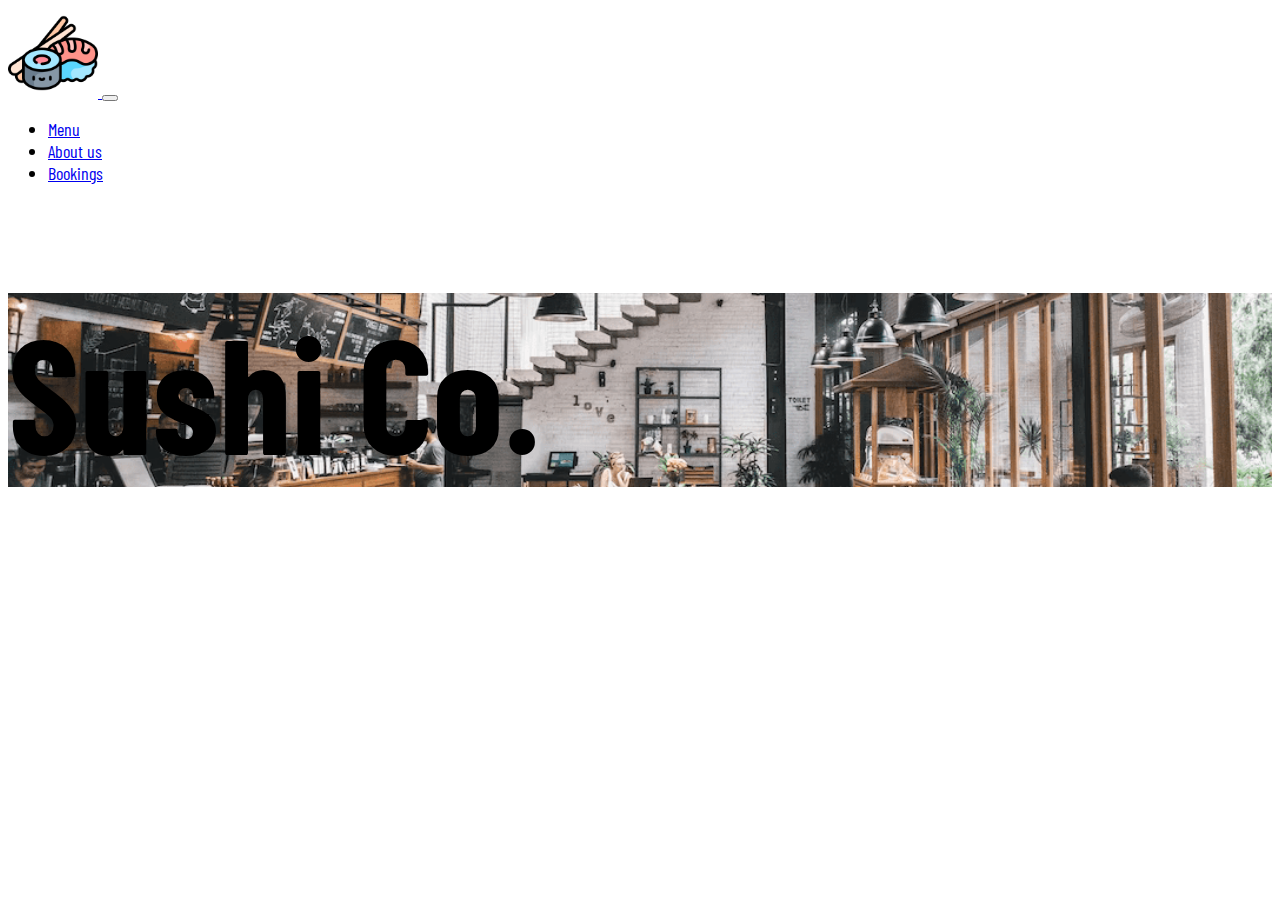
==== indexaux.html @ 080e4d04 "inicio y navbar responsive" ====
<!DOCTYPE html>
<html lang="en">
<head>
  <meta charset="UTF-8">
  <meta http-equiv="X-UA-Compatible" content="IE=edge">
  <meta name="viewport" content="width=device-width, initial-scale=1.0">
  <meta name="description" content="Agustin Martinez Portfolio" />
  <meta name="author" content="Agustin Martinez" />
  <link rel="preconnect" href="https://fonts.googleapis.com" />

  <link rel="stylesheet" href="https://cdn.jsdelivr.net/npm/bootstrap@5.2.3/dist/css/bootstrap.min.css" integrity="sha384-rbsA2VBKQhggwzxH7pPCaAqO46MgnOM80zW1RWuH61DGLwZJEdK2Kadq2F9CUG65" crossorigin="anonymous">
  <link rel="stylesheet" href="https://cdn.jsdelivr.net/npm/bootstrap-icons@1.8.1/font/bootstrap-icons.css" />
  <link rel="stylesheet" href="./css/stylesaux.css" type="text/css">

  <link href="https://fonts.googleapis.com/css2?family=Barlow+Condensed:wght@500;600&family=Montserrat:wght@200;300;400&display=swap" rel="stylesheet">
  <title>Sushi Co.</title>
  
  <link rel="icon" type="image/x-icon" href="./images/favicon.png">
</head>
<body class="d-flex flex-column h-100">
  <nav class="navbar navbar-expand-md pt-3 fixed-top">
    <div class="container w-75 px-5 bg-black rounded-5">
        <a class="navbar-brand" href="index.html"><img src="./images/favicon.png" class="img-fluid" alt="image containing company logo" title="company logo"> </a>
        <button class="navbar-toggler bg-light" type="button" data-bs-toggle="collapse" data-bs-target="#navbarSupportedContent" aria-controls="navbarSupportedContent" aria-expanded="false" aria-label="Toggle navigation"><span class="navbar-toggler-icon"></span></button>
        <div class="collapse navbar-collapse" id="navbarSupportedContent">
          <ul class="navbar-nav ms-auto mb-2 mb-md-0 small fw-bolder">
            <li class="nav-item px-2 px-lg-4"><a id="nav-link" class="nav-link text-light" href="#menu">Menu</a></li>
            <li class="nav-item px-2 px-lg-4"><a class="nav-link text-light" href="#aboutus">About us</a></li>
            <li class="nav-item px-2 px-lg-4"><a class="nav-link text-light" href="#bookings">Bookings</a></li>
          </ul>
        </div>
    </div>
  </nav>
  <header class="vh-100 d-flex flex-column vh-100 justify-content-center align-items-center">
    <div class="d-flex flex-column justify-content-center align-items-center h-25 w-100 bg-light border-top border-bottom border-dark border-5">
      <h1>Sushi Co.</h1>
    </div>
  </header>
  <section class="vh-100 bg-dark">

  </section>
  <section class="vh-100 bg-warning">

  </section>
  <section class="">

  </section>
  <footer class="">

  </footer>
  <script src="https://cdn.jsdelivr.net/npm/bootstrap@5.2.3/dist/js/bootstrap.bundle.min.js"></script>
</body>
</html>
---- css/stylesaux.css ----
nav .img-fluid {
  height: 10vh;
}

.navbar .navbar-nav > li > a:hover{
  color: #FF8787 !important; 
}

header {
  background-image: url("../images/background.png");
  background-repeat: no-repeat;
  background-size: cover;
  background-position: center;
}

h1, li {
  font-family: 'Barlow Condensed', sans-serif;
  font-size: 2vh;
}

header h1 {
  font-size: 10vh;
  font-weight: bold;
  color: black;
}

@media (min-width: 576px) {
  nav .img-fluid {
    height: 10vh;
  }
}

@media (min-width: 768px) {
  header h1 {
    font-size: 18vh;
  }
}

@media (min-width: 992px) {
  nav .img-fluid {
    height: 10vh;
  }
}

@media (min-width: 1200px) {
  nav .img-fluid {
    height: 10vh;
  }
}
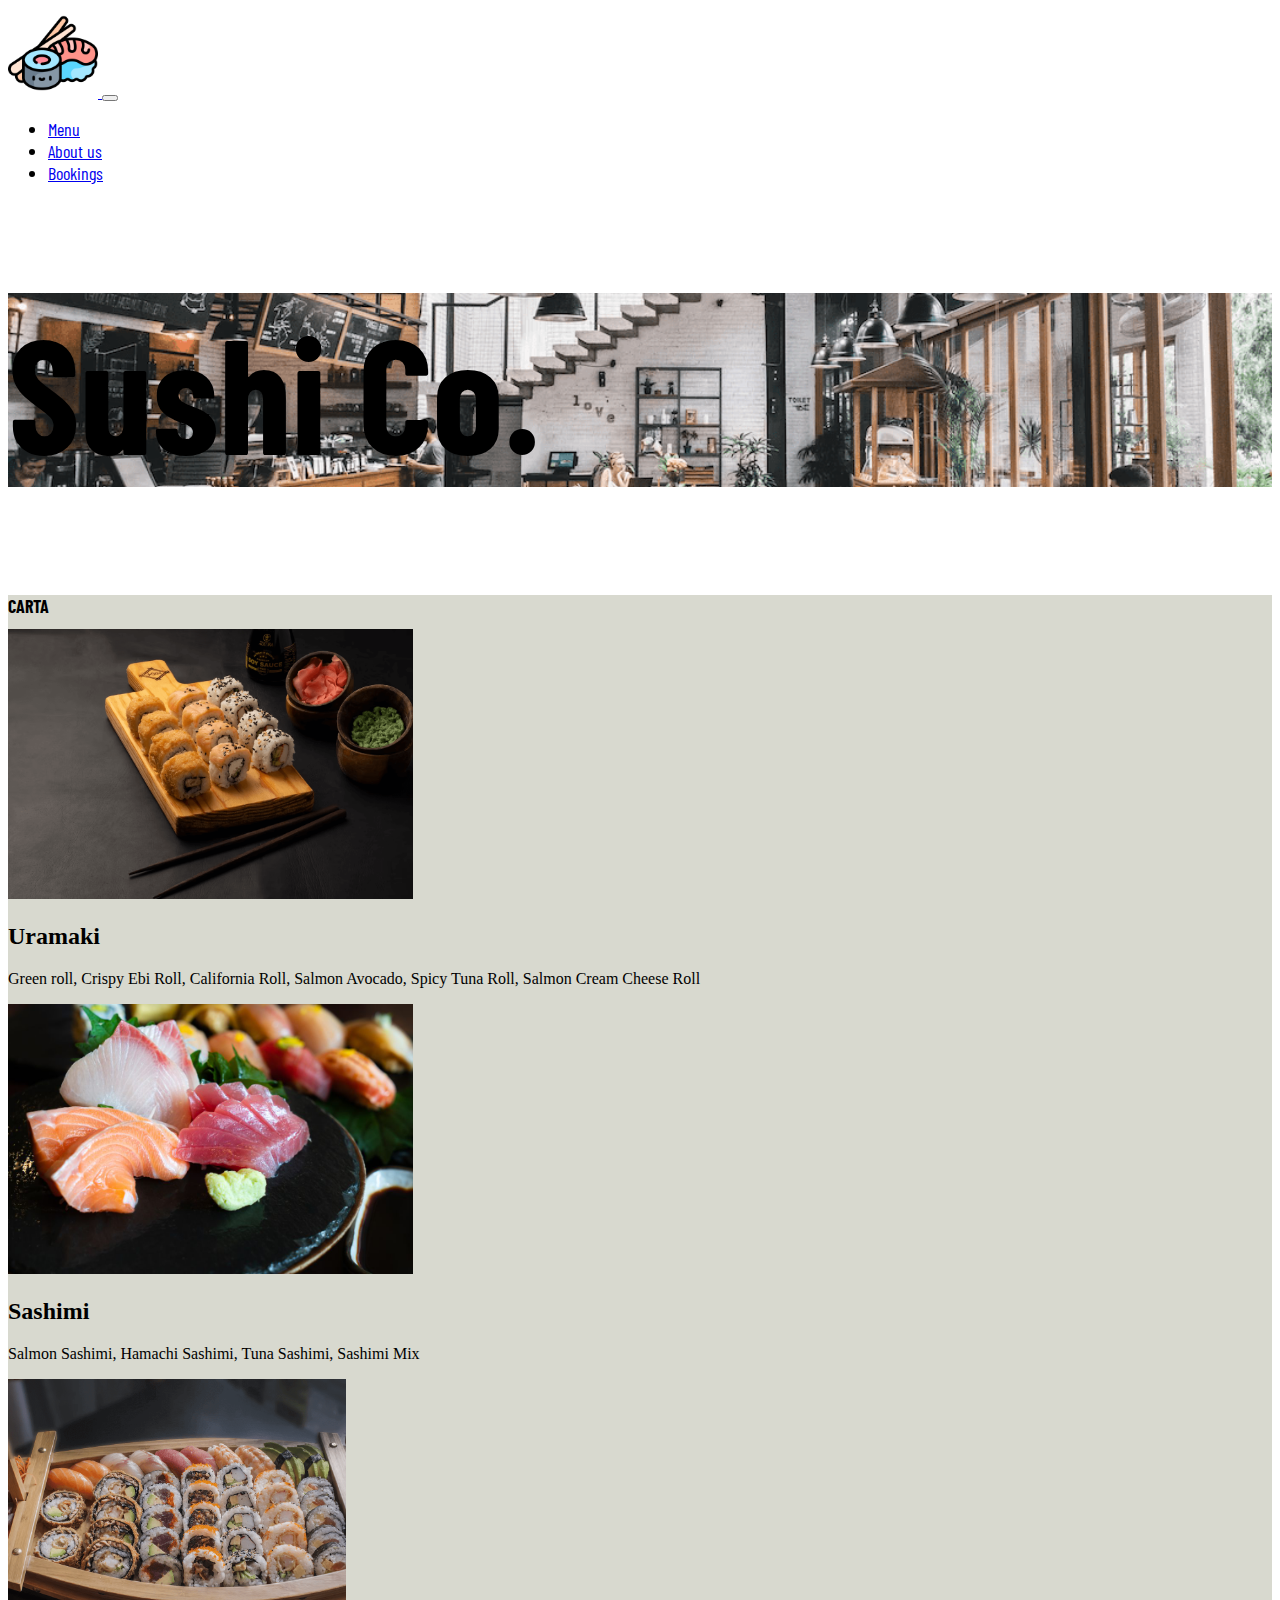
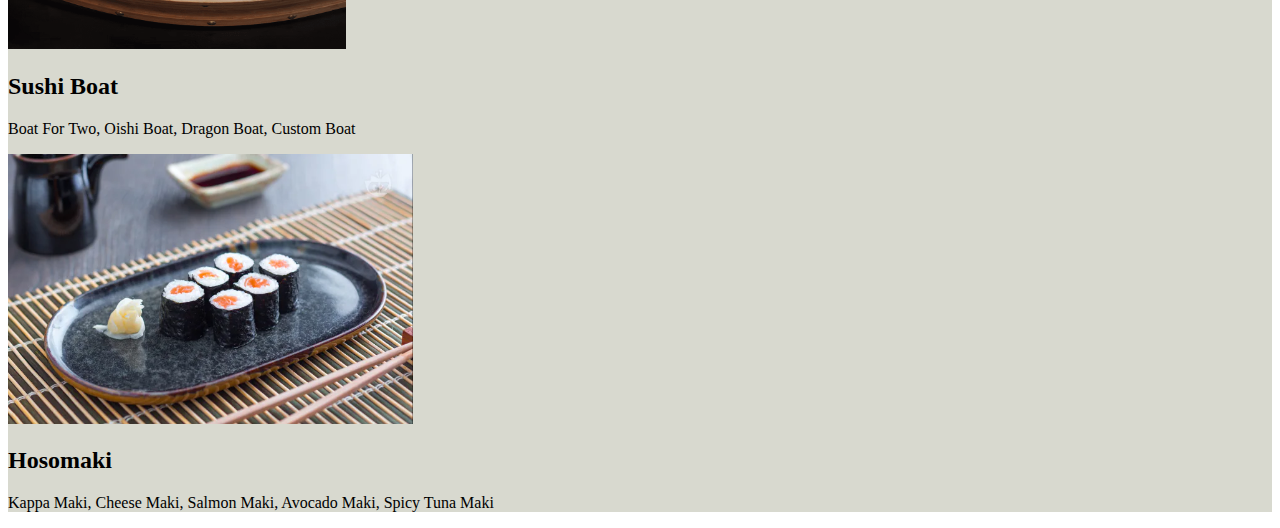
==== commit 8c000fa3: "avances en productos" ====
--- a/indexaux.html
+++ b/indexaux.html
@@ -36,16 +36,81 @@
       <h1>Sushi Co.</h1>
     </div>
   </header>
-  <section class="vh-100 bg-dark">
+  <section id="menu">
+    <div class="container">
+      <div class="row my-4">
+        <h1 class="col text-center">
+          CARTA
+        </h1>
+      </div>
+
+      <div class="row row-cols-1 row-cols-lg-2 mb-lg-4">
+        <div class="card col mb-4 mb-md-0">
+          <div class="producto-img">
+            <img class="img-fluid" src="./images/uramaki.png" alt="Imagen ejemplo de sushi uramaki" title="Uramaki">
+          </div>
+          <div class="producto-info">
+            <h2>
+              Uramaki
+            </h2>
+            <p>
+              Green roll, Crispy Ebi Roll, California Roll, Salmon Avocado, Spicy Tuna Roll, Salmon Cream Cheese Roll
+            </p>
+          </div>
+        </div>
+        <div class="card col mb-4 mb-md-0">
+          <div class="producto-img">
+            <img class="img-fluid" src="./images/sashimi.jpg" alt="Imagen ejemplo de sushi sashimi" title="Sashimi">
+          </div>
+          <div class="producto-info">
+            <h2>
+              Sashimi
+            </h2>
+            <p>
+              Salmon Sashimi, Hamachi Sashimi, Tuna Sashimi, Sashimi Mix
+            </p>
+          </div>  
+        </div>
+      </div>
+      <div class="row row-cols-1 row-cols-lg-2 mb-4">
+        <div class="card col mb-4 mb-md-0">
+          <div class="producto-img">
+            <img class="img-fluid" src="./images/sushiboat.png" alt="Imagen ejemplo de nuestro barco de suhi" title="Sushi boat">
+          </div>
+          <div class="producto-info">
+            <h2>
+              Sushi Boat
+            </h2>
+            <p>
+              Boat For Two, Oishi Boat, Dragon Boat, Custom Boat
+            </p>
+          </div> 
+        </div>
+        <div class="card col mb-4 mb-md-0">
+          <div class="producto-img">
+            <img class="img-fluid" src="./images/hosomaki.png" alt="Imagen ejemplo de sushi hosomaki" title="Hosomaki">
+          </div>
+          <div class="producto-info">
+            <h2>
+              Hosomaki
+            </h2>
+            <p>
+              Kappa Maki, Cheese Maki, Salmon Maki, Avocado Maki, Spicy Tuna Maki
+            </p>
+          </div>
+        </div>
+      </div>
+      
+    </div>
+    
+  </section>
+  <section id="aboutus" class="vh-100">
 
   </section>
-  <section class="vh-100 bg-warning">
+  <section id="bookings" class="">
 
   </section>
-  <section class="">
-
-  </section>
-  <footer class="">
+  <footer id="footer" class="">
 
   </footer>
   <script src="https://cdn.jsdelivr.net/npm/bootstrap@5.2.3/dist/js/bootstrap.bundle.min.js"></script>
--- a/css/stylesaux.css
+++ b/css/stylesaux.css
@@ -1,6 +1,18 @@
 nav .img-fluid {
   height: 10vh;
 }
+
+#menu .img-fluid {
+  height: 30vh;
+}
+
+#aboutus, #footer {
+  background-color: #EDEDED;
+ }
+
+#menu, #bookings {
+  background-color: #D8D9CF;
+ }
 
 .navbar .navbar-nav > li > a:hover{
   color: #FF8787 !important; 
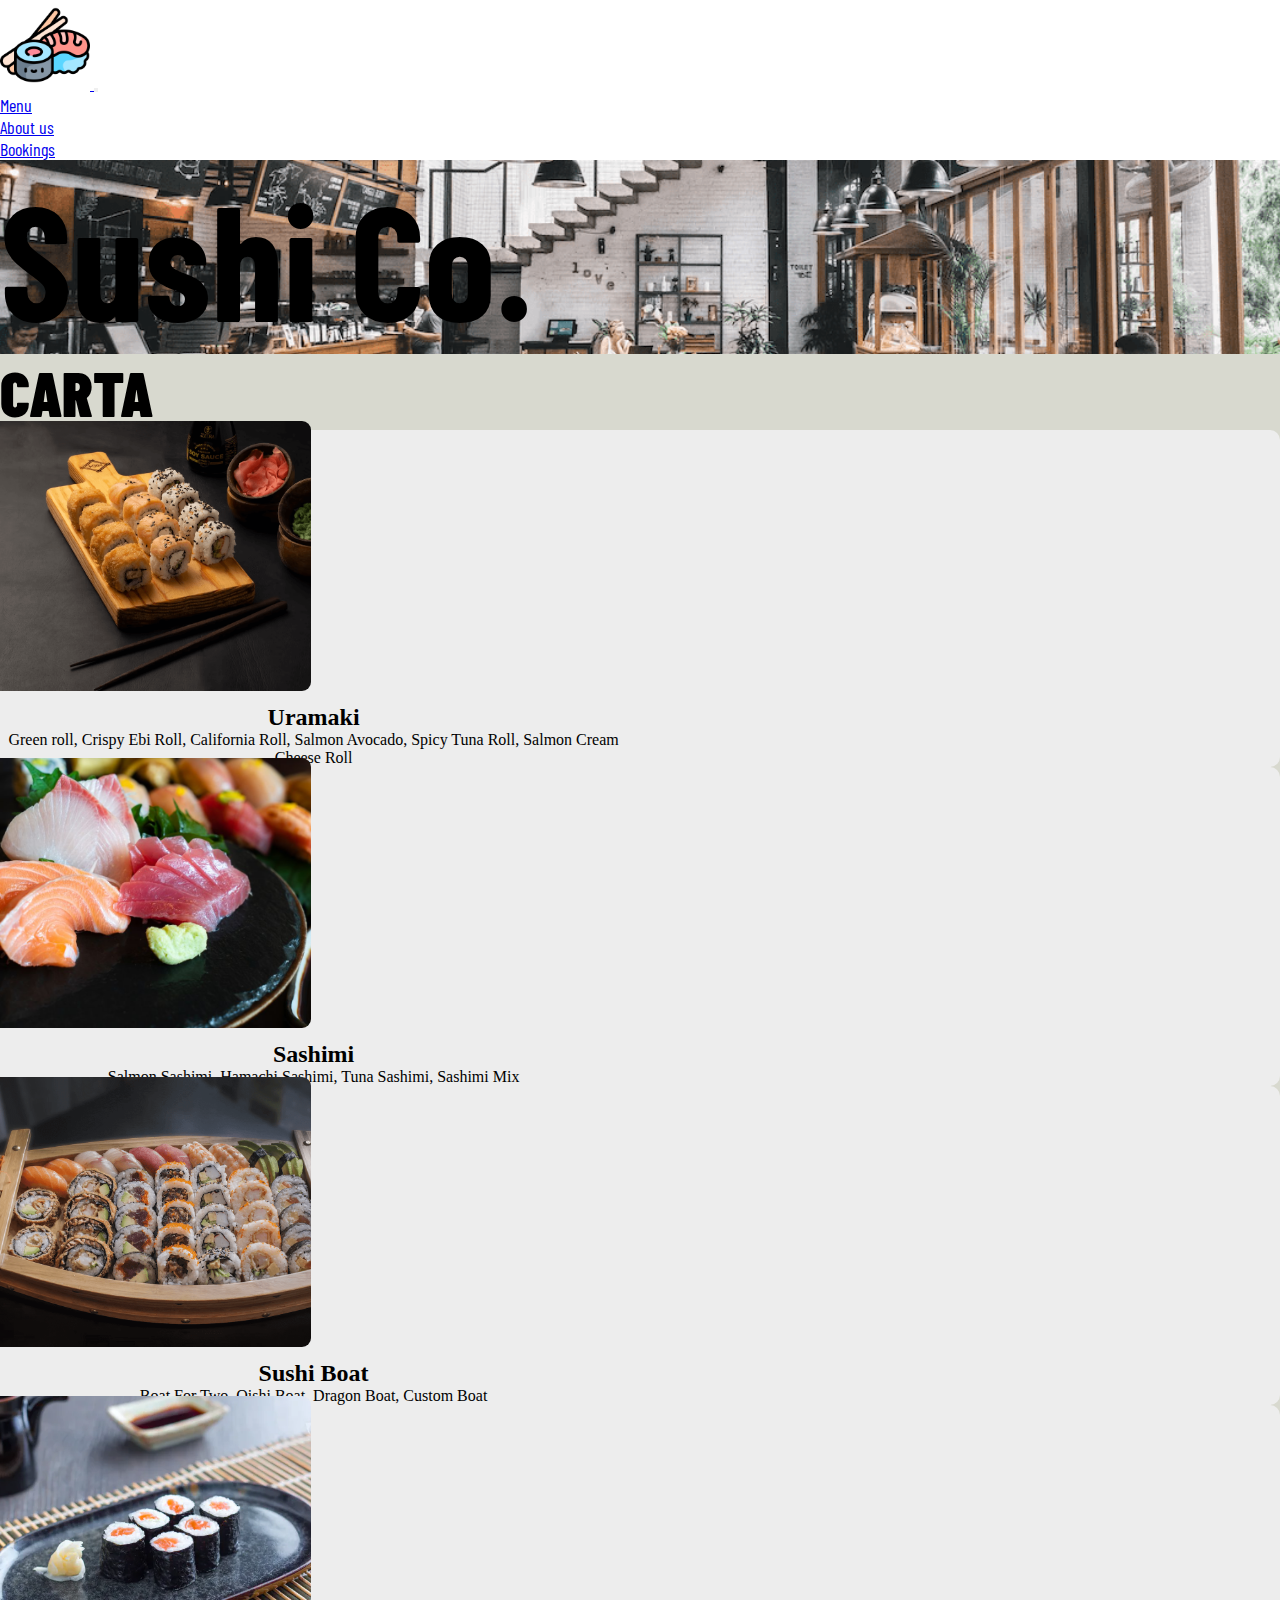
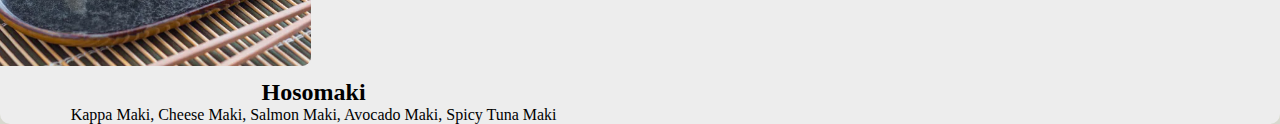
==== commit b4199dbb: "avances en productos responsive" ====
--- a/indexaux.html
+++ b/indexaux.html
@@ -38,18 +38,17 @@
   </header>
   <section id="menu">
     <div class="container">
-      <div class="row my-4">
-        <h1 class="col text-center">
+        <h1 class="col text-center py-5">
           CARTA
         </h1>
-      </div>
 
-      <div class="row row-cols-1 row-cols-lg-2 mb-lg-4">
-        <div class="card col mb-4 mb-md-0">
-          <div class="producto-img">
-            <img class="img-fluid" src="./images/uramaki.png" alt="Imagen ejemplo de sushi uramaki" title="Uramaki">
+      <!-- <div class="row row-cols-1 row-cols-lg-2 mb-md-4 flex-lg-nowrap gap-3"> -->
+      <div class="row row-cols-1 row-cols-lg-2 mb-lg-4 flex-lg-nowrap gap-3">
+        <article class="card col mb-4 mb-lg-0 d-inline-block p-0">
+          <div class="producto-img float-start">
+            <img class="img-fluid align-baseline" src="./images/uramaki.png" alt="Imagen ejemplo de sushi uramaki" title="Uramaki">
           </div>
-          <div class="producto-info">
+          <div class="producto-info float-end">
             <h2>
               Uramaki
             </h2>
@@ -57,12 +56,12 @@
               Green roll, Crispy Ebi Roll, California Roll, Salmon Avocado, Spicy Tuna Roll, Salmon Cream Cheese Roll
             </p>
           </div>
-        </div>
-        <div class="card col mb-4 mb-md-0">
-          <div class="producto-img">
-            <img class="img-fluid" src="./images/sashimi.jpg" alt="Imagen ejemplo de sushi sashimi" title="Sashimi">
+        </article>
+        <article class="card col mb-4 mb-lg-0 d-inline-block p-0">
+          <div class="producto-img float-start">
+            <img class="img-fluid align-baseline" src="./images/sashimi.jpg" alt="Imagen ejemplo de sushi sashimi" title="Sashimi">
           </div>
-          <div class="producto-info">
+          <div class="producto-info float-end">
             <h2>
               Sashimi
             </h2>
@@ -70,14 +69,15 @@
               Salmon Sashimi, Hamachi Sashimi, Tuna Sashimi, Sashimi Mix
             </p>
           </div>  
-        </div>
+        </article>
       </div>
-      <div class="row row-cols-1 row-cols-lg-2 mb-4">
-        <div class="card col mb-4 mb-md-0">
-          <div class="producto-img">
-            <img class="img-fluid" src="./images/sushiboat.png" alt="Imagen ejemplo de nuestro barco de suhi" title="Sushi boat">
+      <!-- <div class="row row-cols-1 row-cols-lg-2 mb-4 flex-lg-nowrap gap-3"> -->
+      <div class="row row-cols-1 row-cols-lg-2 mb-5 flex-lg-nowrap gap-3">
+        <article class="card col mb-4 mb-lg-0 d-inline-block p-0">
+          <div class="producto-img float-start">
+            <img class="img-fluid align-baseline" src="./images/sushiboat.png" alt="Imagen ejemplo de nuestro barco de suhi" title="Sushi boat">
           </div>
-          <div class="producto-info">
+          <div class="producto-info float-end">
             <h2>
               Sushi Boat
             </h2>
@@ -85,12 +85,12 @@
               Boat For Two, Oishi Boat, Dragon Boat, Custom Boat
             </p>
           </div> 
-        </div>
-        <div class="card col mb-4 mb-md-0">
-          <div class="producto-img">
-            <img class="img-fluid" src="./images/hosomaki.png" alt="Imagen ejemplo de sushi hosomaki" title="Hosomaki">
+        </article>
+        <article class="card col mb-5 mb-lg-0 d-inline-block p-0">
+          <div class="producto-img float-start">
+            <img class="img-fluid align-baseline" src="./images/hosomaki.png" alt="Imagen ejemplo de sushi hosomaki" title="Hosomaki">
           </div>
-          <div class="producto-info">
+          <div class="producto-info float-end">
             <h2>
               Hosomaki
             </h2>
@@ -98,7 +98,7 @@
               Kappa Maki, Cheese Maki, Salmon Maki, Avocado Maki, Spicy Tuna Maki
             </p>
           </div>
-        </div>
+        </article>
       </div>
       
     </div>
--- a/css/stylesaux.css
+++ b/css/stylesaux.css
@@ -1,10 +1,23 @@
+* {
+  margin: 0;
+  padding: 0;
+}
+
+body{
+  min-width:700px;
+}
+
 nav .img-fluid {
   height: 10vh;
 }
 
 #menu .img-fluid {
-  height: 30vh;
-}
+  object-fit: cover;
+  border-radius: 1vh;
+  position: relative;
+  top: -1vh;
+  left: -1vh;
+} 
 
 #aboutus, #footer {
   background-color: #EDEDED;
@@ -14,6 +27,26 @@
   background-color: #D8D9CF;
  }
 
+ #menu h1 {
+  font-size: 7vh;
+  font-weight: 900;
+ }
+
+ #menu article div {
+  width: 49%;
+  height: 100%;
+ }
+
+ #menu article {
+  background-color: #EDEDED;
+  border-color: #EDEDED;
+  border-radius: 10px;
+ }
+
+ #menu .producto-info{
+  text-align: center;
+ }
+ 
 .navbar .navbar-nav > li > a:hover{
   color: #FF8787 !important; 
 }
@@ -40,11 +73,19 @@
   nav .img-fluid {
     height: 10vh;
   }
+  #menu .img-fluid {
+    height: 30vh;
+    width: 40vw;
+  }
 }
 
 @media (min-width: 768px) {
   header h1 {
     font-size: 18vh;
+  }
+  #menu .img-fluid {
+    height: 30vh;
+    width: 40vw;
   }
 }
 
@@ -52,10 +93,18 @@
   nav .img-fluid {
     height: 10vh;
   }
+  #menu .img-fluid {
+    height: 30vh;
+    width: 40vw;
+  }
 }
 
 @media (min-width: 1200px) {
   nav .img-fluid {
     height: 10vh;
   }
+  #menu .img-fluid {
+    height: 30vh;
+    width: 25vw;
+  }
 }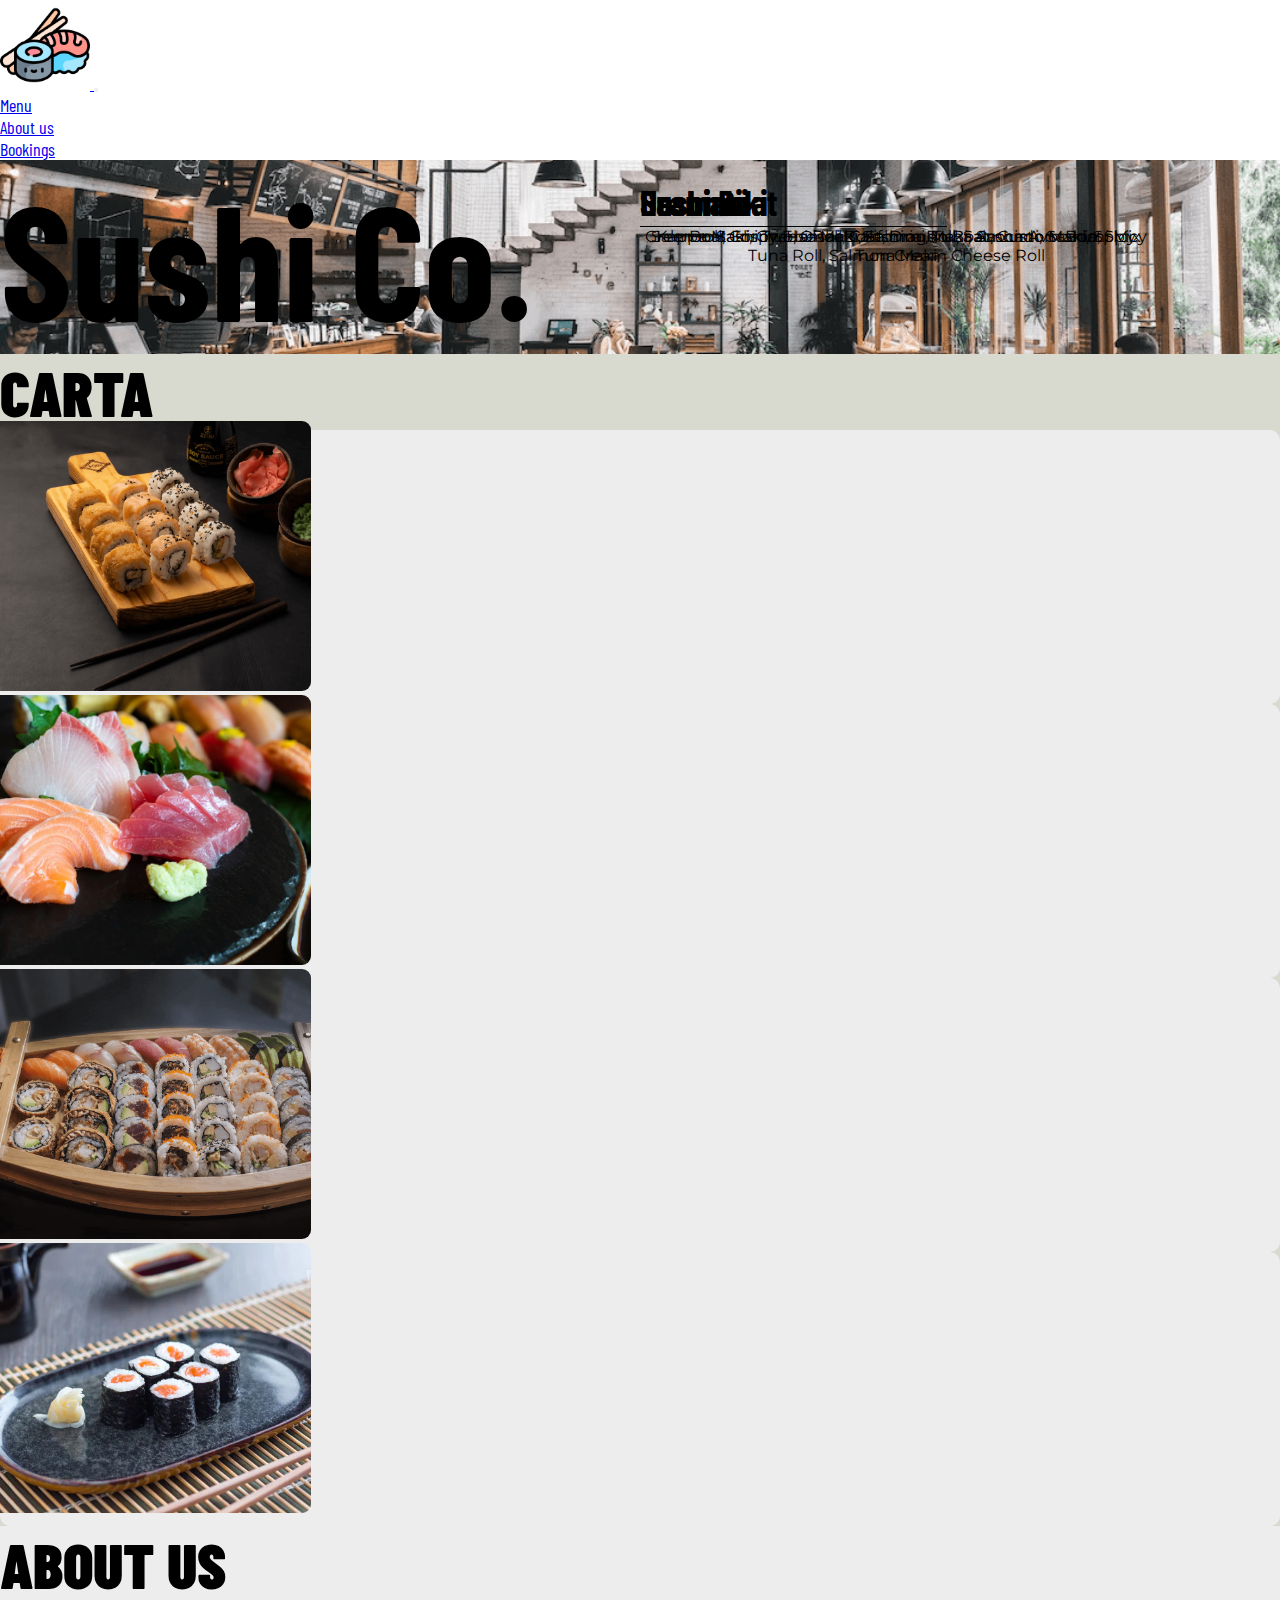
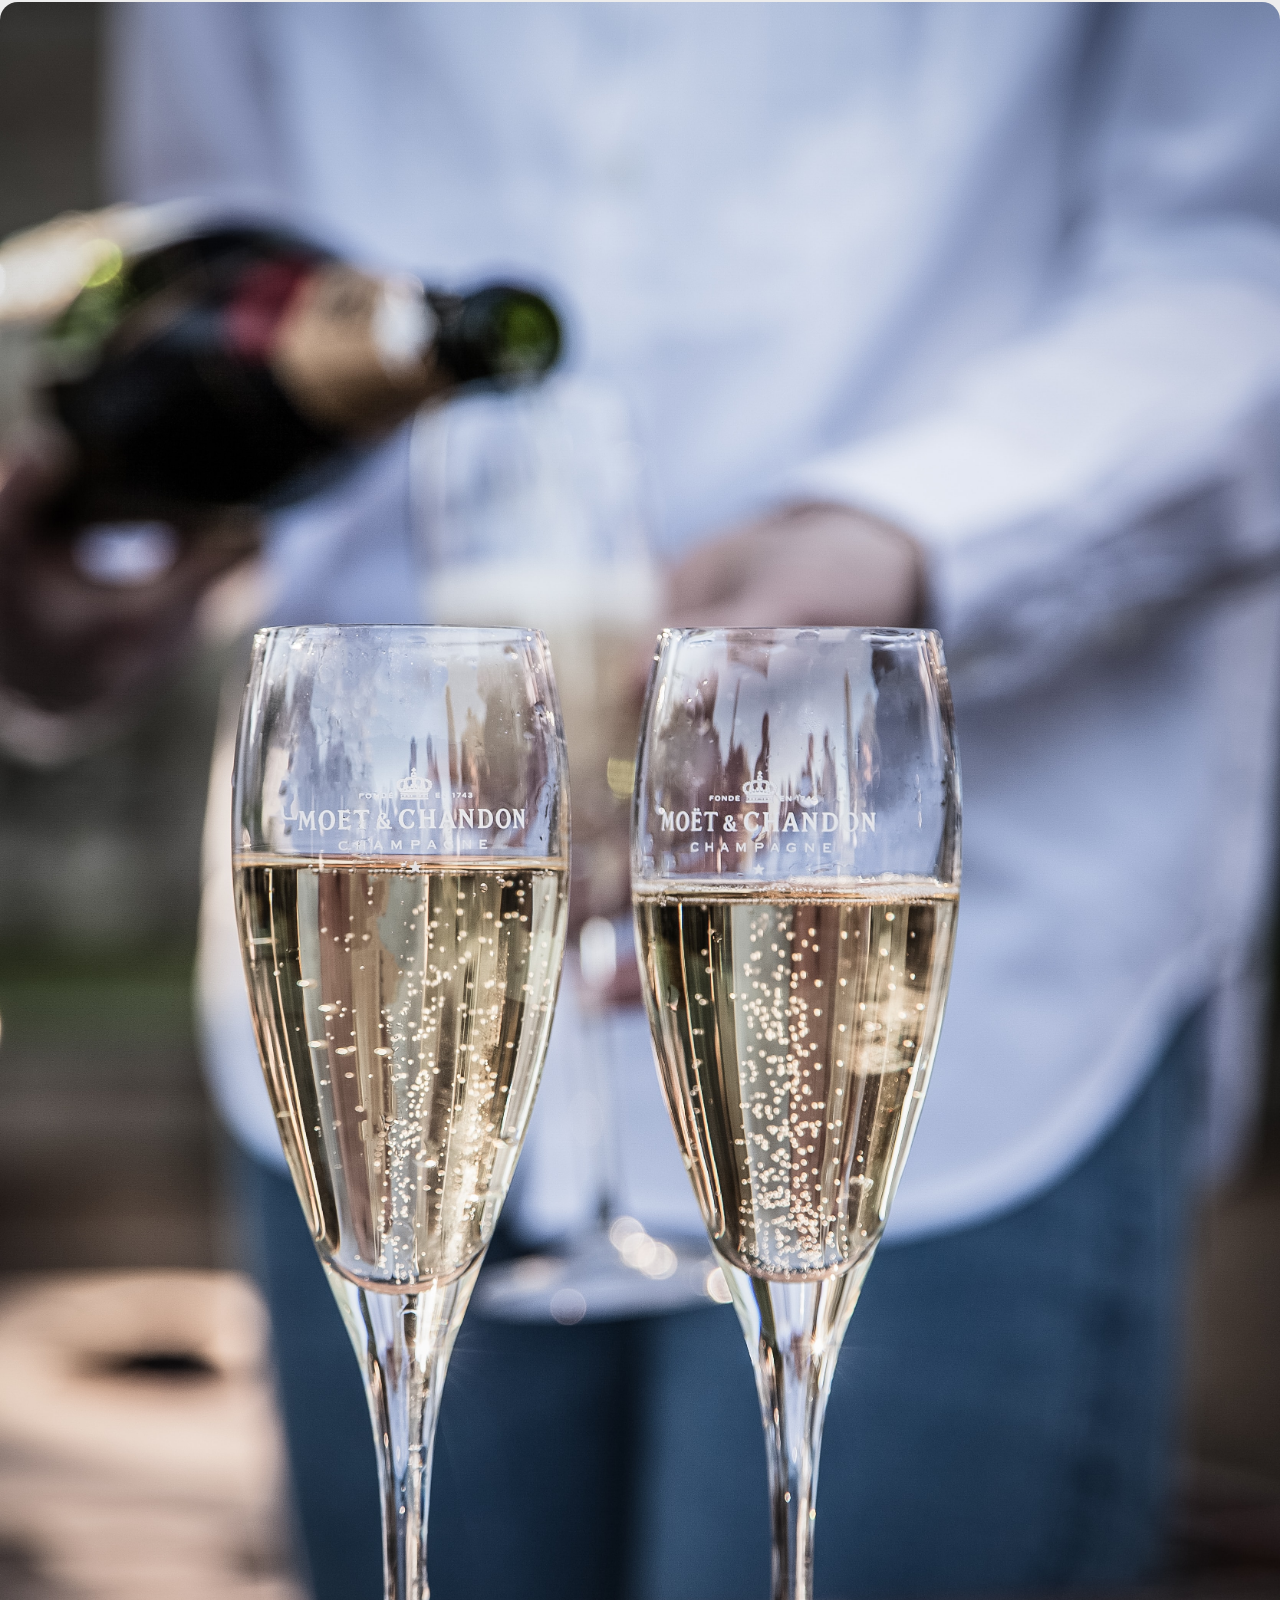
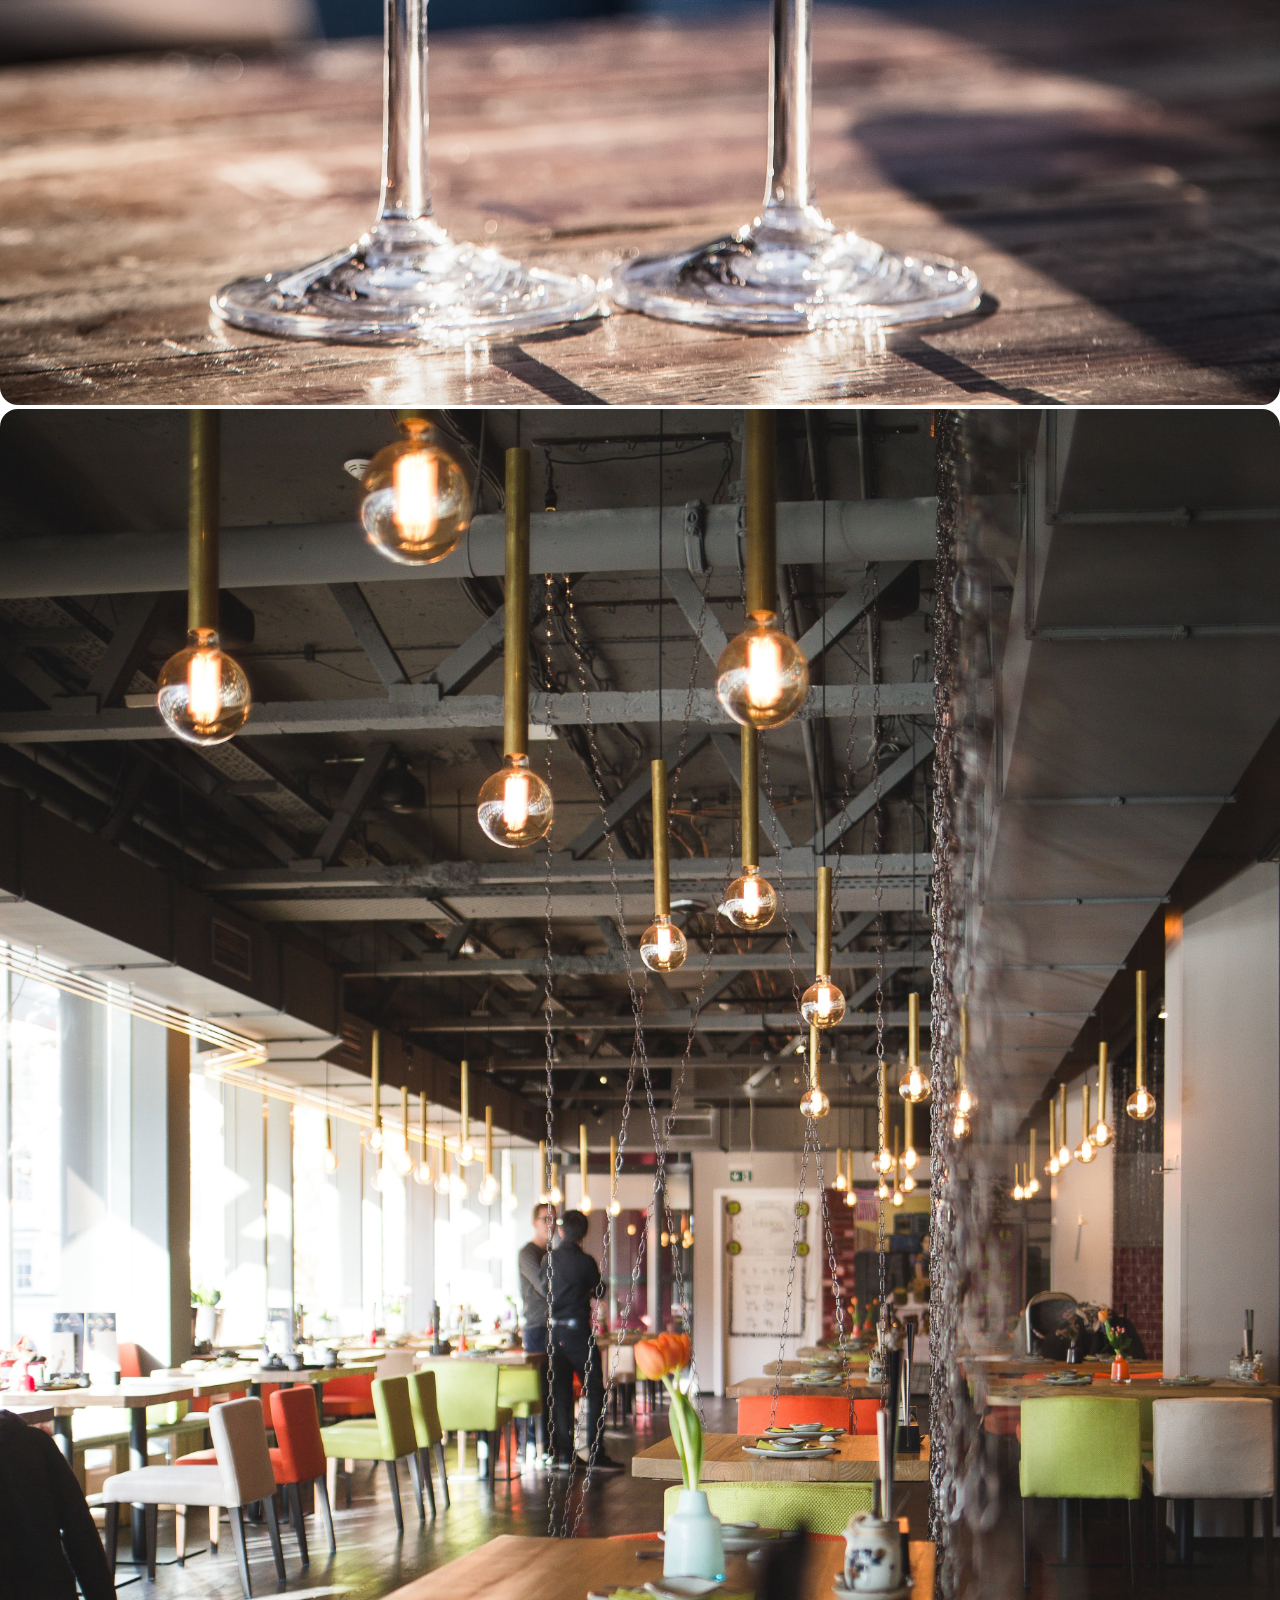
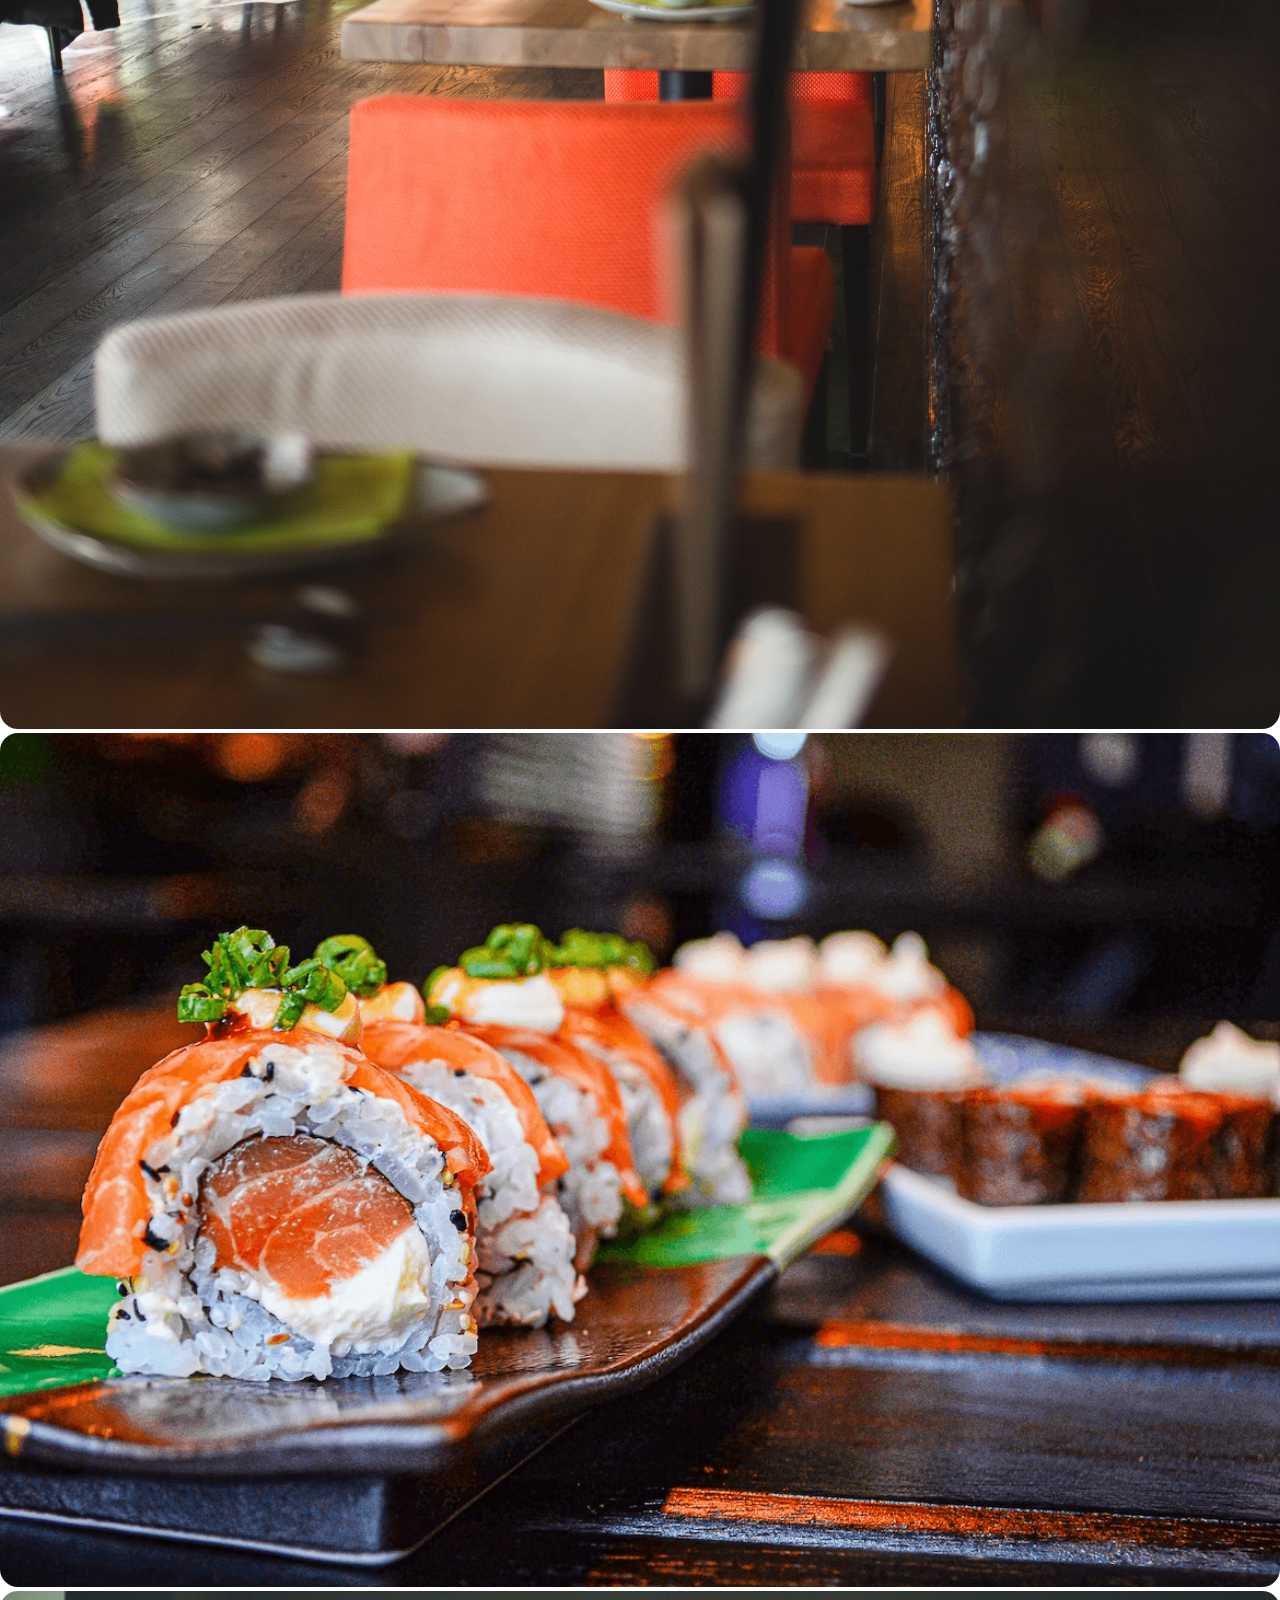
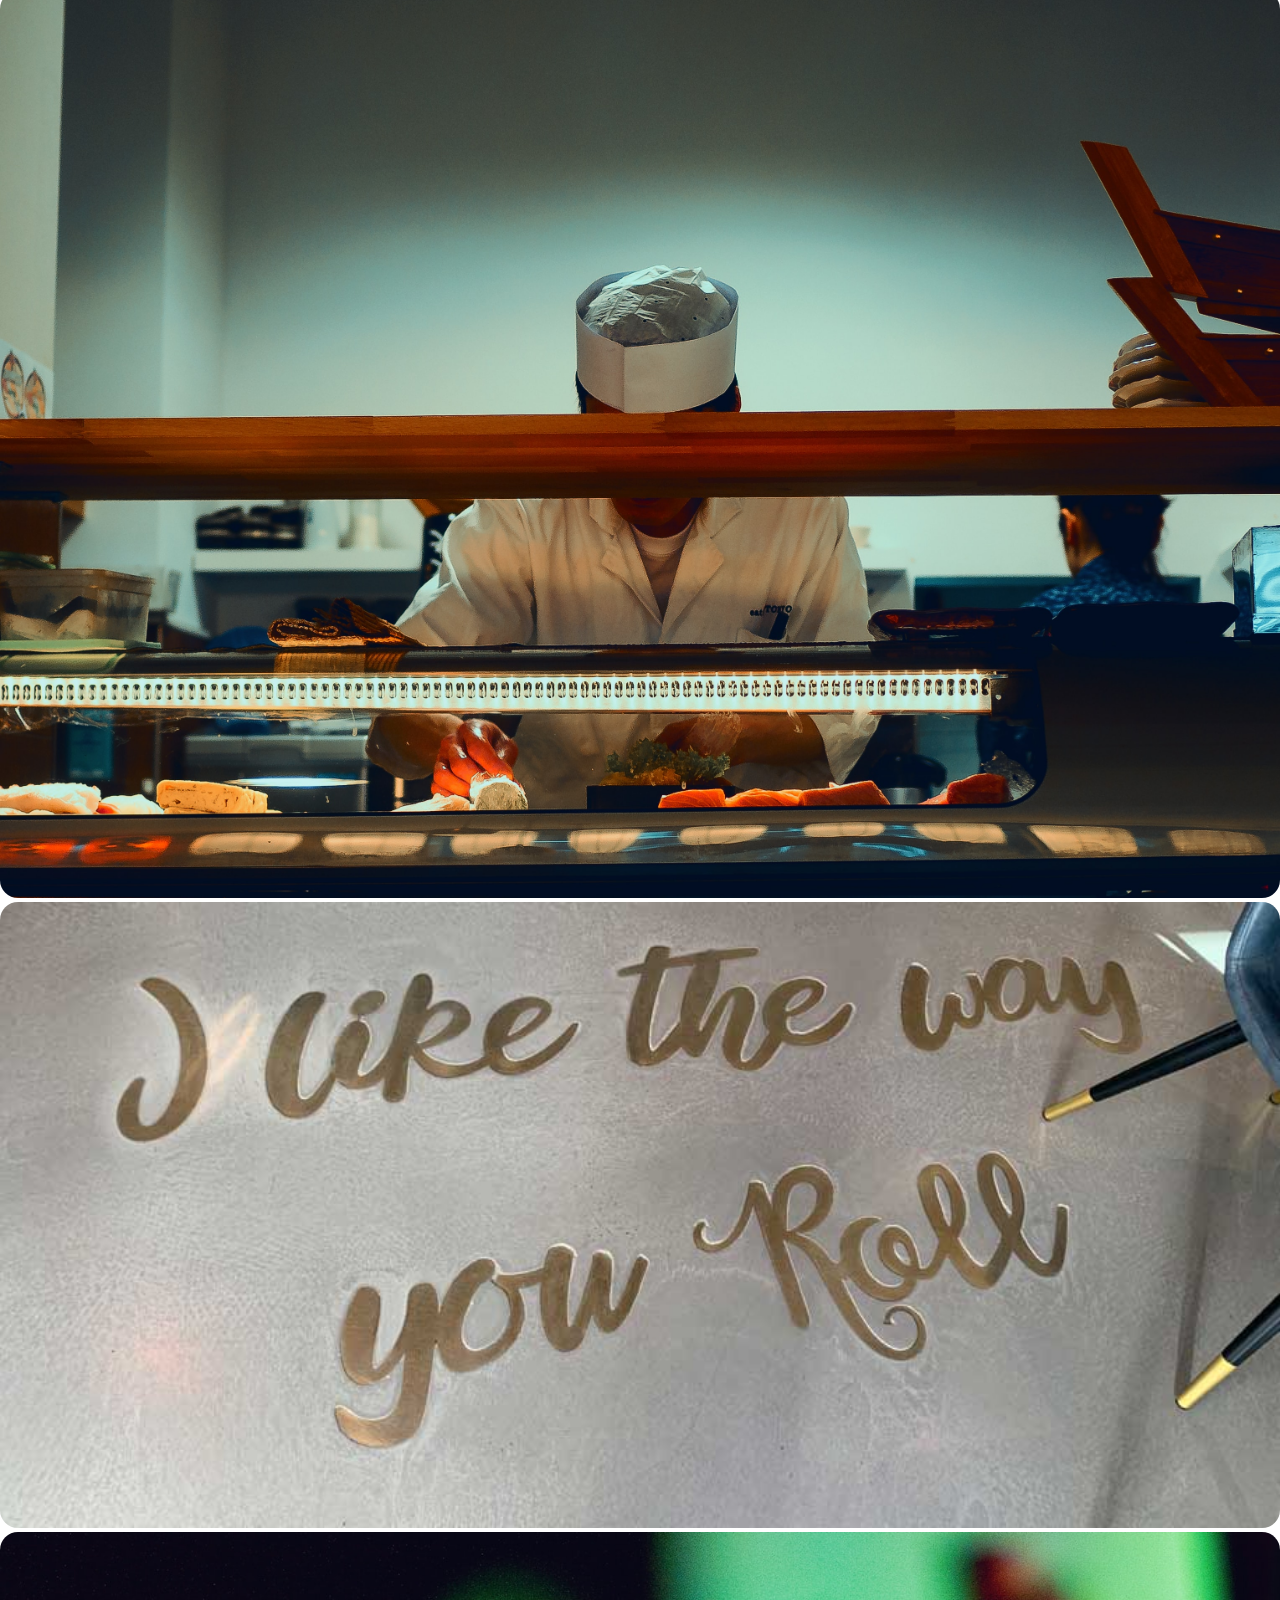
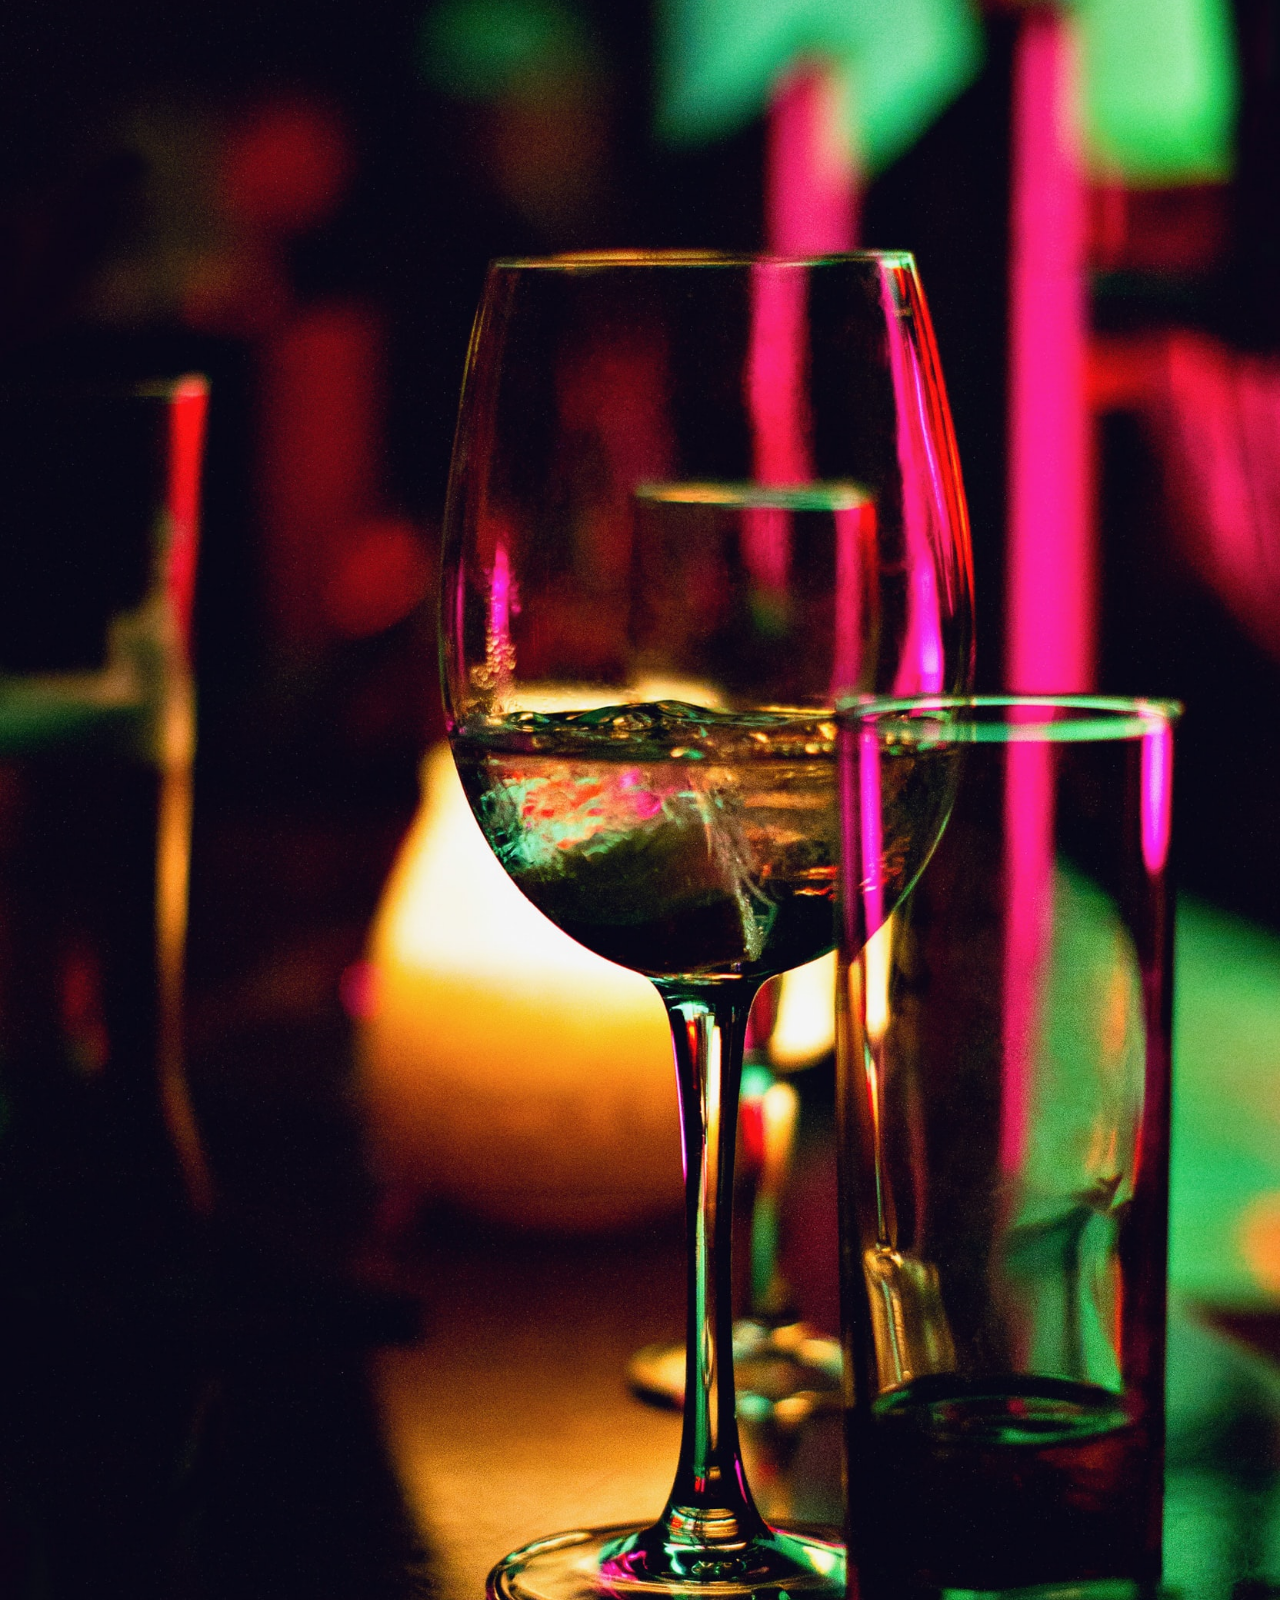
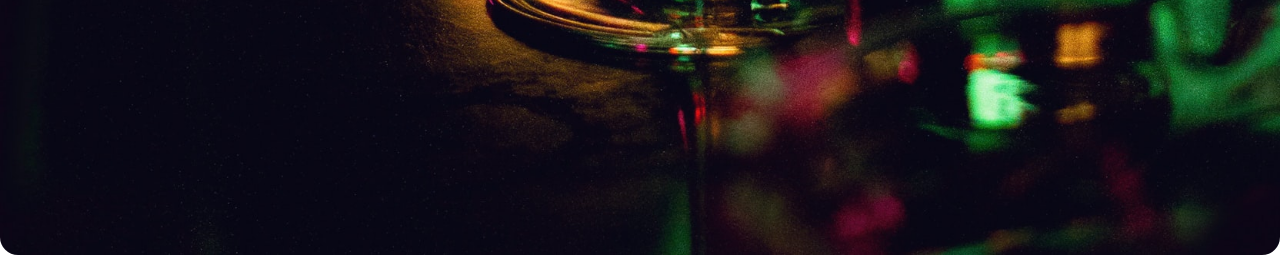
==== commit d24a437b: "termino menu y avanzo about us" ====
--- a/indexaux.html
+++ b/indexaux.html
@@ -42,7 +42,6 @@
           CARTA
         </h1>
 
-      <!-- <div class="row row-cols-1 row-cols-lg-2 mb-md-4 flex-lg-nowrap gap-3"> -->
       <div class="row row-cols-1 row-cols-lg-2 mb-lg-4 flex-lg-nowrap gap-3">
         <article class="card col mb-4 mb-lg-0 d-inline-block p-0">
           <div class="producto-img float-start">
@@ -71,7 +70,7 @@
           </div>  
         </article>
       </div>
-      <!-- <div class="row row-cols-1 row-cols-lg-2 mb-4 flex-lg-nowrap gap-3"> -->
+
       <div class="row row-cols-1 row-cols-lg-2 mb-5 flex-lg-nowrap gap-3">
         <article class="card col mb-4 mb-lg-0 d-inline-block p-0">
           <div class="producto-img float-start">
@@ -105,7 +104,39 @@
     
   </section>
   <section id="aboutus" class="vh-100">
-
+    <h1 class="col text-center py-5">
+      ABOUT US
+    </h1>
+    <div class="container">
+      <div class="row">
+        <div class="col-4 row pt-2 h-100">
+          <div class="col-6">
+            <img class="img-fluid h-100" src="./images/nos1.jpg" alt="Two champagne glasses">
+          </div>
+          <div class="col-6">
+            <img class="img-fluid h-100" src="./images/nos2.jpg" alt="Photo taken in one of our restaurants">
+          </div>
+        </div>
+        <div class="col-8 h-100">
+          <div class="row h-50 mb-4">
+            <div class="col-4 h-100">
+              <img class="img-fluid h-100" src="./images/nos3.png" alt="Picture of our sushi">
+            </div>
+            <div class="col-8 h-100">
+              <img class="img-fluid h-100" src="./images/nos4.jpg" alt="Picture of our kitchen">
+            </div>
+          </div>
+          <div class="row h-50">
+            <div class="col-8 h-100">
+              <img class="img-fluid h-100" src="./images/nos5.jpg" alt="Floor decoration in one of our restaurants">
+            </div>
+            <div class="col-4 h-100">
+              <img class="img-fluid h-100" src="./images/nos6.jpg" alt="Champagne glass picture">
+            </div>
+          </div>
+        </div>
+      </div>
+    </div>
   </section>
   <section id="bookings" class="">
 
--- a/css/stylesaux.css
+++ b/css/stylesaux.css
@@ -5,6 +5,14 @@
 
 body{
   min-width:700px;
+}
+
+h1, h2, li {
+  font-family: 'Barlow Condensed', sans-serif;
+}
+
+p, h3, table * {
+  font-family: 'Montserrat', sans-serif;
 }
 
 nav .img-fluid {
@@ -27,14 +35,18 @@
   background-color: #D8D9CF;
  }
 
- #menu h1 {
+ #menu h1, #aboutus h1 {
   font-size: 7vh;
   font-weight: 900;
  }
 
- #menu article div {
-  width: 49%;
+ #menu article .producto-img {
+  width: 45%;
   height: 100%;
+ }
+
+ #menu article .producto-info {
+  width: 40%;
  }
 
  #menu article {
@@ -44,9 +56,33 @@
  }
 
  #menu .producto-info{
+  display: inline-block;
+  position: absolute;
+  top: 20%;
+  right: 10%;
   text-align: center;
  }
  
+ .producto-info h2 {
+  width: 60%;
+  text-align: left;
+  font-weight: bolder;
+  font-size: 4vh;
+  border-bottom: 1px solid black;
+  padding-bottom: 3px;
+}
+
+#aboutus img {
+  object-fit: cover;
+  border-radius: 2vh;
+  width: 100%;
+}
+
+#aboutus .container > .row {
+  height: 40vh;
+}
+
+
 .navbar .navbar-nav > li > a:hover{
   color: #FF8787 !important; 
 }
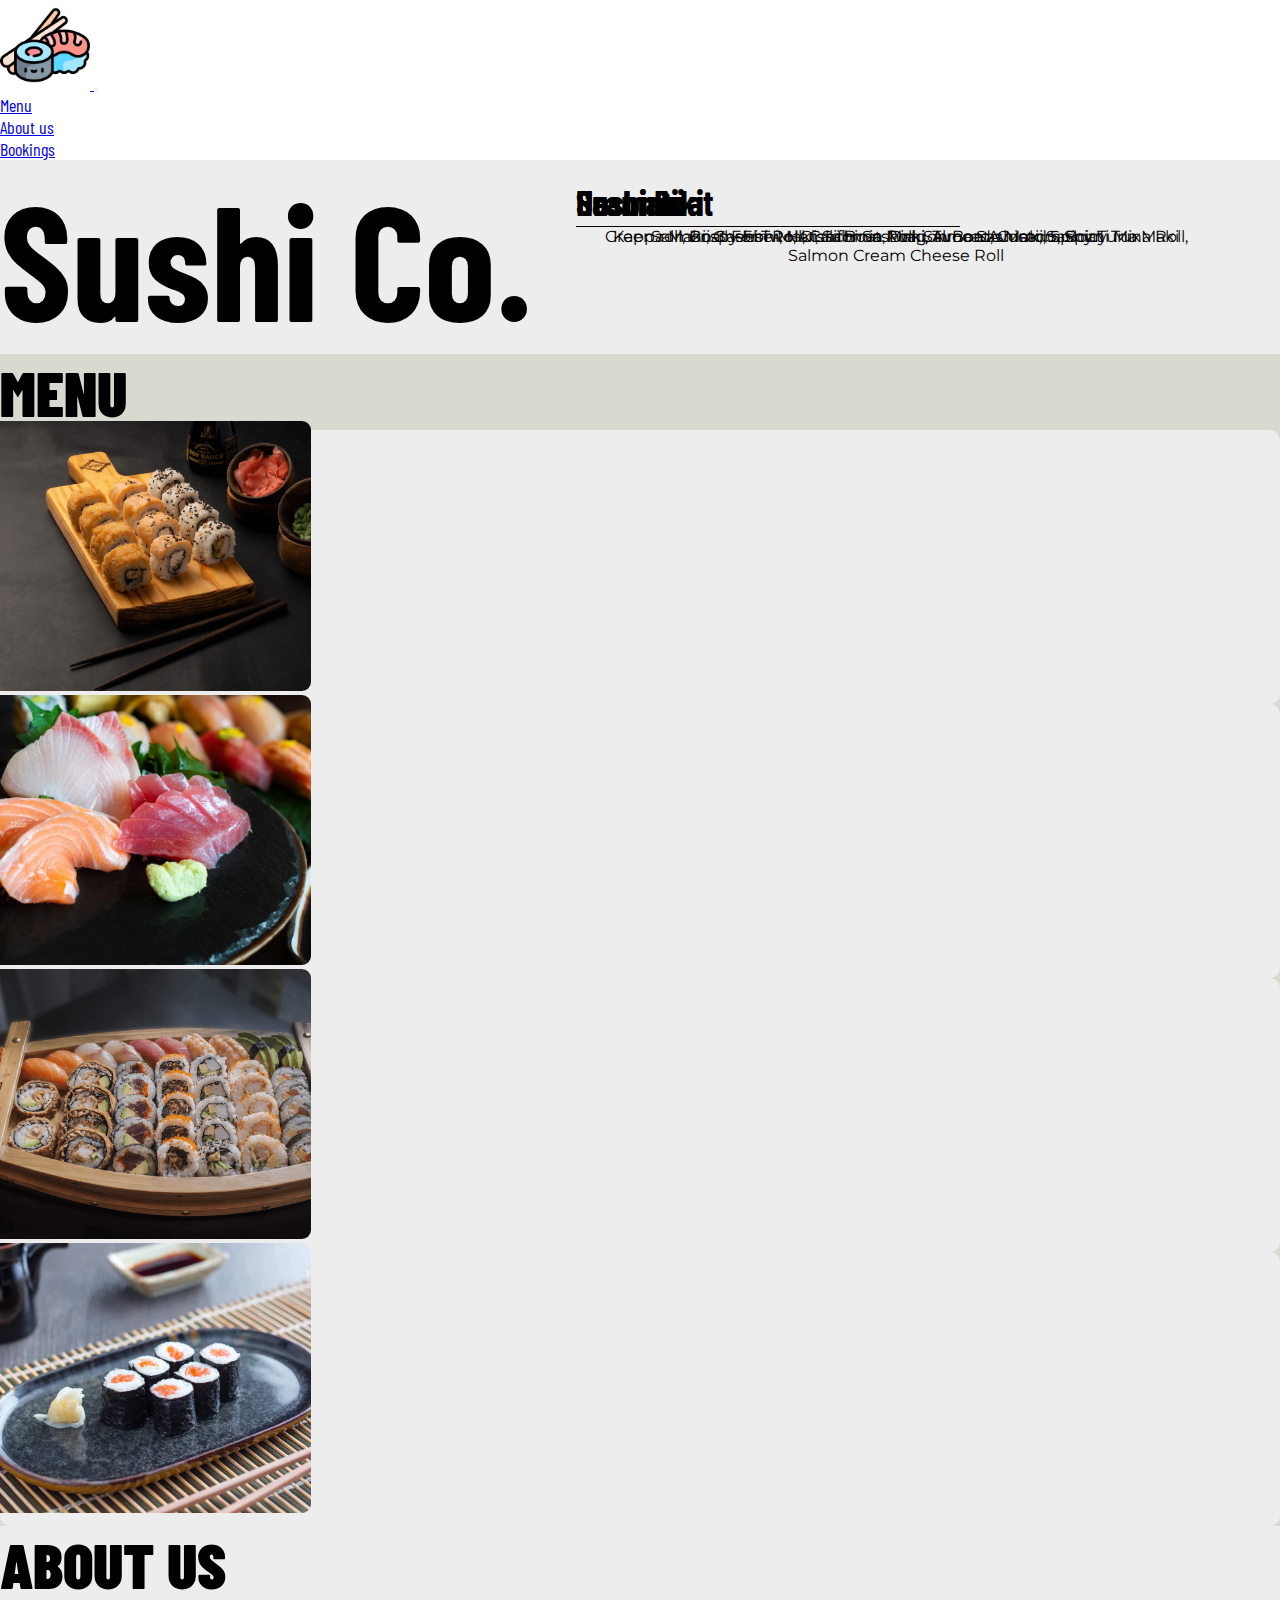
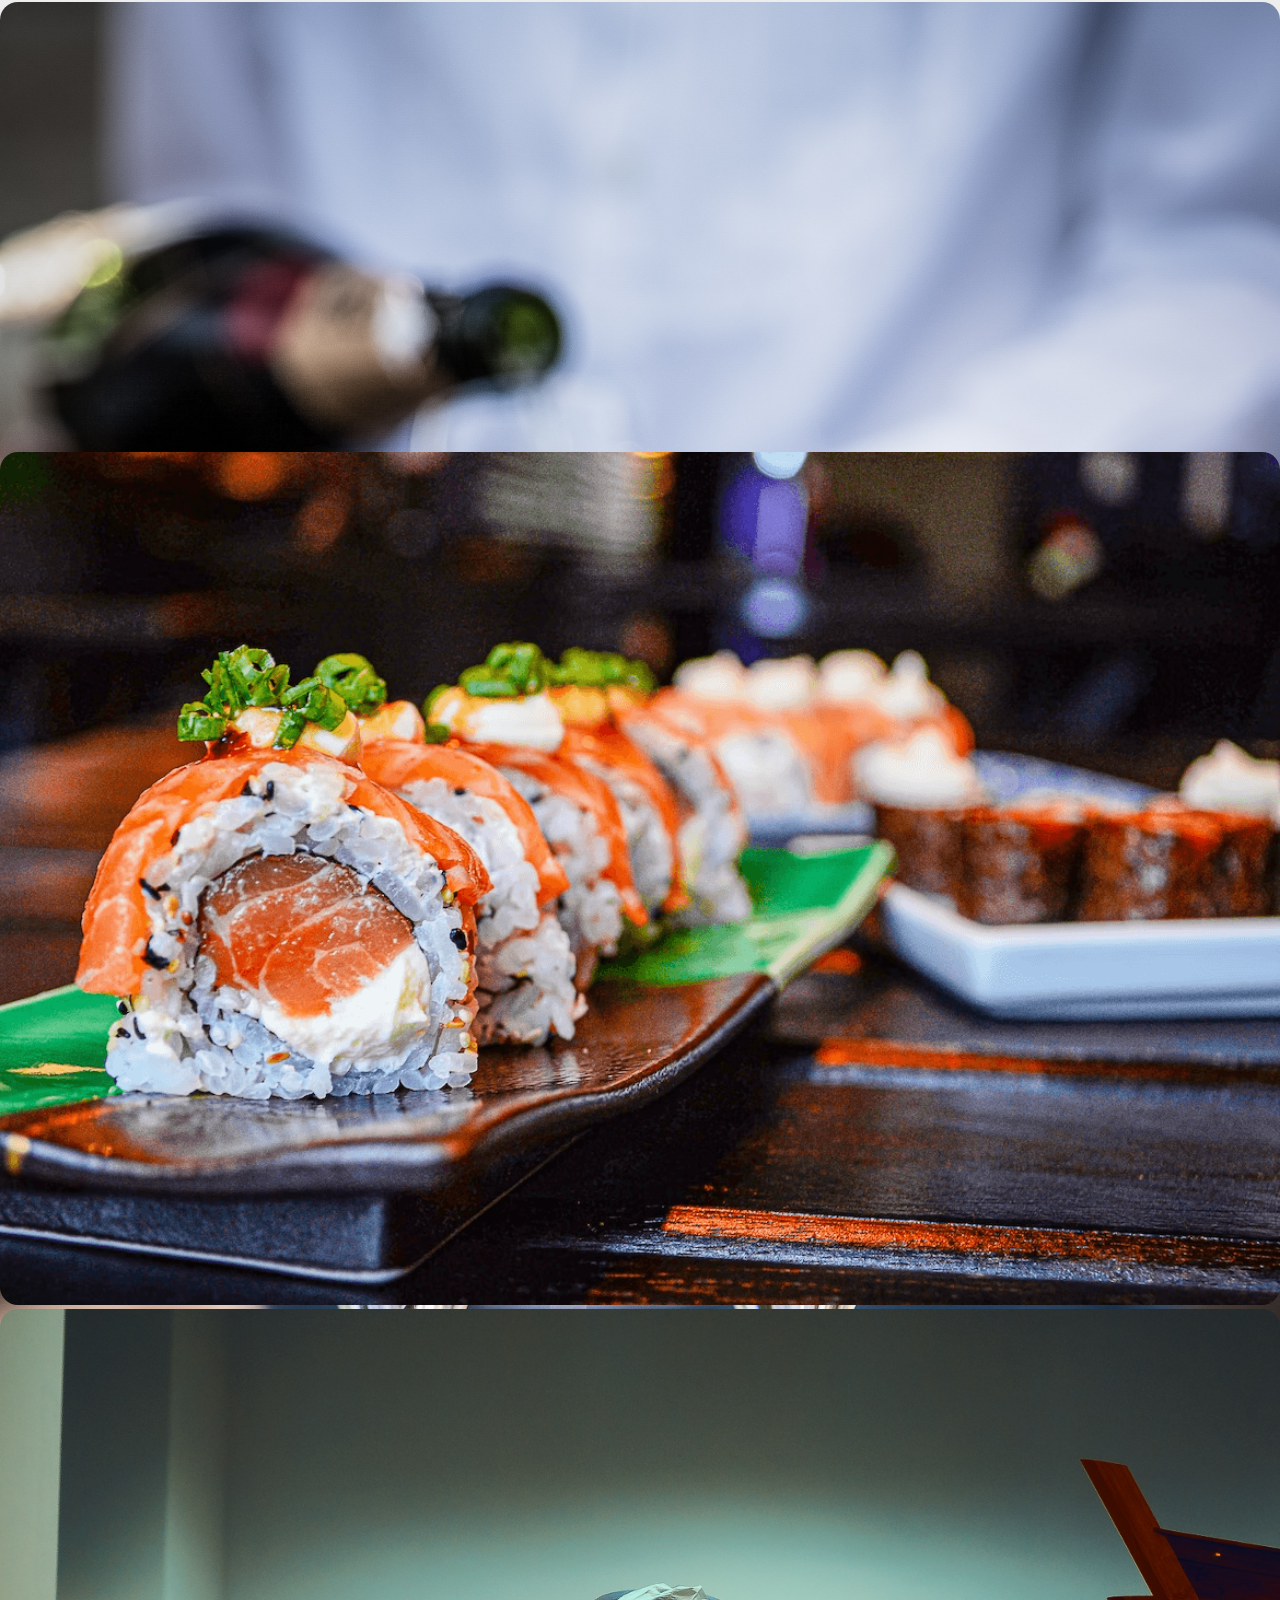
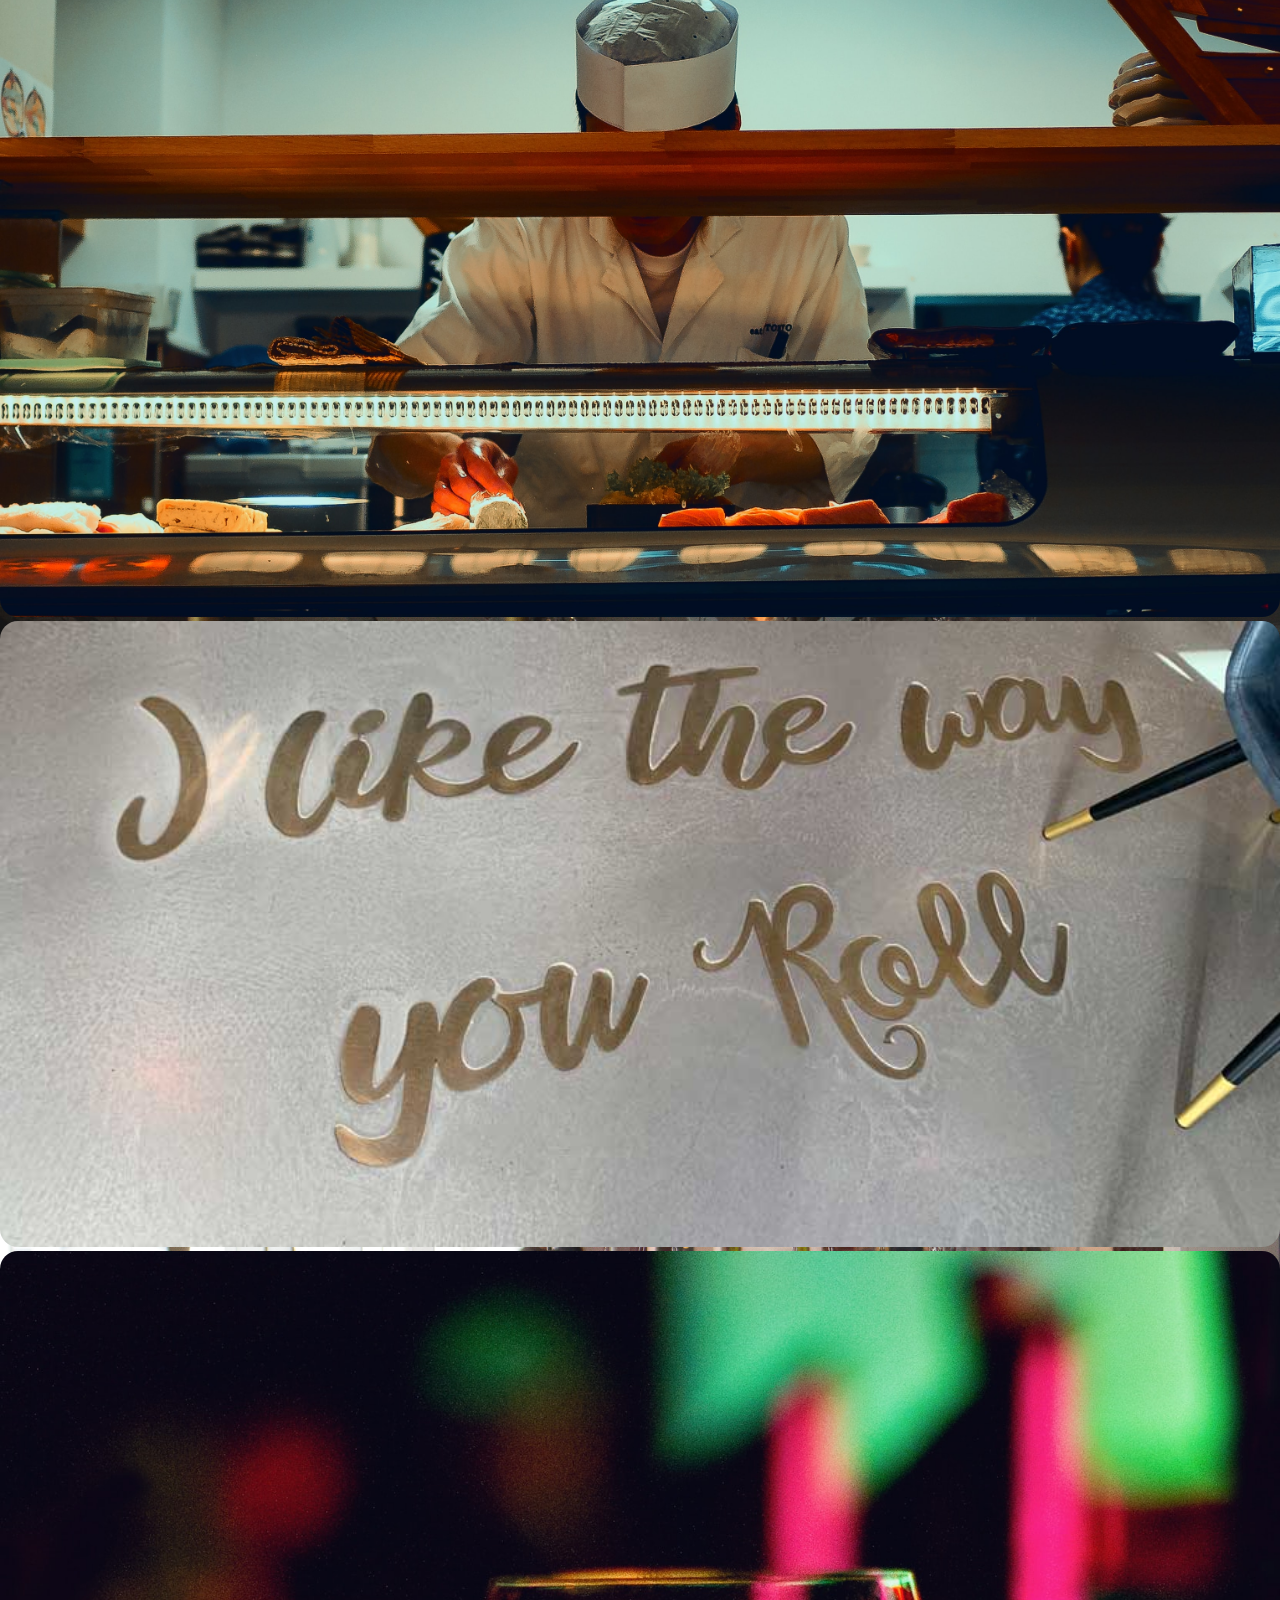
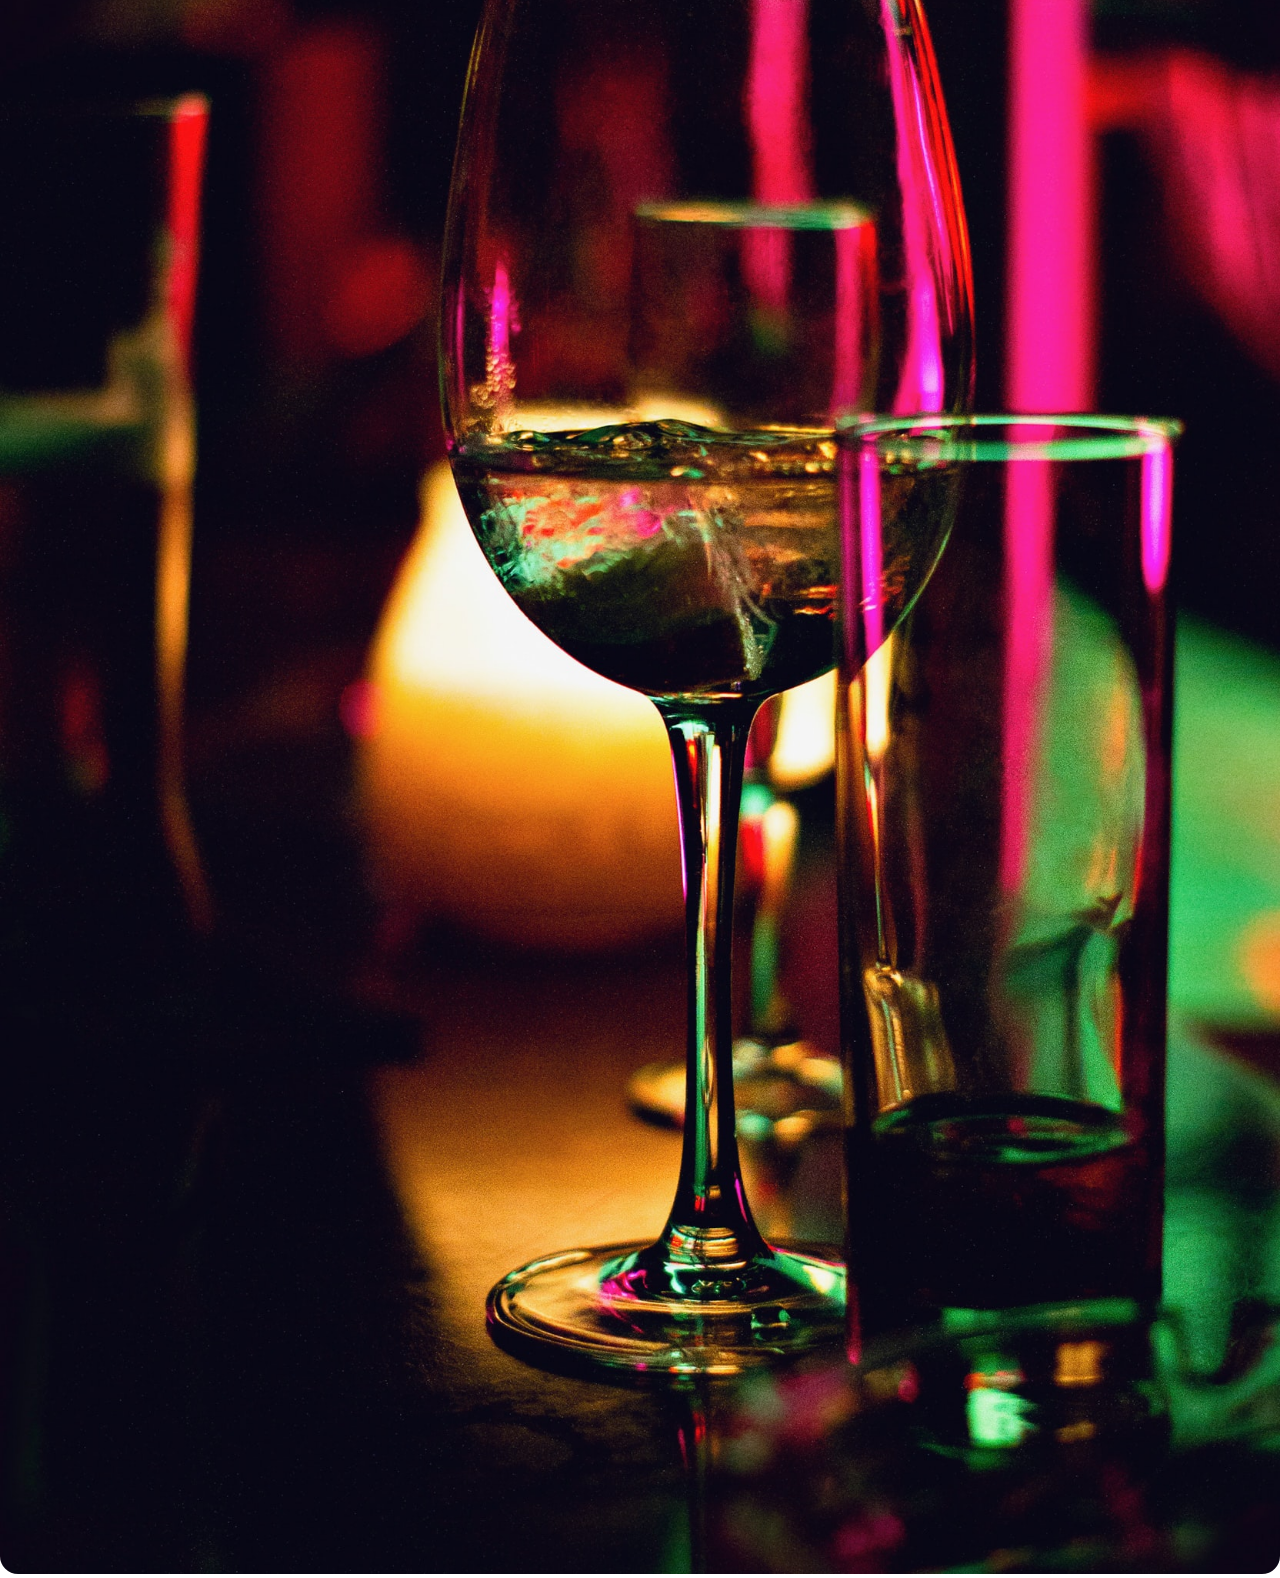
==== commit 09b4d24e: "avances en about us" ====
--- a/indexaux.html
+++ b/indexaux.html
@@ -18,7 +18,7 @@
   <link rel="icon" type="image/x-icon" href="./images/favicon.png">
 </head>
 <body class="d-flex flex-column h-100">
-  <nav class="navbar navbar-expand-md pt-3 fixed-top">
+  <nav class="navbar navbar-expand-md pt-3 position-absolute w-100">
     <div class="container w-75 px-5 bg-black rounded-5">
         <a class="navbar-brand" href="index.html"><img src="./images/favicon.png" class="img-fluid" alt="image containing company logo" title="company logo"> </a>
         <button class="navbar-toggler bg-light" type="button" data-bs-toggle="collapse" data-bs-target="#navbarSupportedContent" aria-controls="navbarSupportedContent" aria-expanded="false" aria-label="Toggle navigation"><span class="navbar-toggler-icon"></span></button>
@@ -32,14 +32,14 @@
     </div>
   </nav>
   <header class="vh-100 d-flex flex-column vh-100 justify-content-center align-items-center">
-    <div class="d-flex flex-column justify-content-center align-items-center h-25 w-100 bg-light border-top border-bottom border-dark border-5">
+    <div class="d-flex flex-column justify-content-center align-items-center h-25 w-100 border-top border-bottom border-dark border-5">
       <h1>Sushi Co.</h1>
     </div>
   </header>
   <section id="menu">
     <div class="container">
         <h1 class="col text-center py-5">
-          CARTA
+          MENU
         </h1>
 
       <div class="row row-cols-1 row-cols-lg-2 mb-lg-4 flex-lg-nowrap gap-3">
@@ -103,13 +103,13 @@
     </div>
     
   </section>
-  <section id="aboutus" class="vh-100">
+  <section id="aboutus" class="">
     <h1 class="col text-center py-5">
       ABOUT US
     </h1>
     <div class="container">
       <div class="row">
-        <div class="col-4 row pt-2 h-100">
+        <div class="col-12 col-lg-4 row mb-4 mb-lg-0">
           <div class="col-6">
             <img class="img-fluid h-100" src="./images/nos1.jpg" alt="Two champagne glasses">
           </div>
@@ -117,17 +117,17 @@
             <img class="img-fluid h-100" src="./images/nos2.jpg" alt="Photo taken in one of our restaurants">
           </div>
         </div>
-        <div class="col-8 h-100">
-          <div class="row h-50 mb-4">
-            <div class="col-4 h-100">
+        <div class="col-12 col-lg-8">
+          <div class="col-12 row h-50 mb-4 mb-lg-0 pb-lg-2">
+            <div class="col-4  h-100">
               <img class="img-fluid h-100" src="./images/nos3.png" alt="Picture of our sushi">
             </div>
-            <div class="col-8 h-100">
+            <div class="col-8  h-100">
               <img class="img-fluid h-100" src="./images/nos4.jpg" alt="Picture of our kitchen">
             </div>
           </div>
-          <div class="row h-50">
-            <div class="col-8 h-100">
+          <div class="col-12 row h-50 pt-lg-2">
+            <div class="col-8  h-100">
               <img class="img-fluid h-100" src="./images/nos5.jpg" alt="Floor decoration in one of our restaurants">
             </div>
             <div class="col-4 h-100">
@@ -135,6 +135,9 @@
             </div>
           </div>
         </div>
+      </div>
+      <div class="row mt-5">
+
       </div>
     </div>
   </section>
--- a/css/stylesaux.css
+++ b/css/stylesaux.css
@@ -17,6 +17,10 @@
 
 nav .img-fluid {
   height: 10vh;
+}
+
+header div {
+  background-color: #EDEDED;
 }
 
 #menu .img-fluid {
@@ -46,7 +50,7 @@
  }
 
  #menu article .producto-info {
-  width: 40%;
+  width: 50%;
  }
 
  #menu article {
@@ -59,7 +63,7 @@
   display: inline-block;
   position: absolute;
   top: 20%;
-  right: 10%;
+  right: 5%;
   text-align: center;
  }
  
@@ -78,10 +82,9 @@
   width: 100%;
 }
 
-#aboutus .container > .row {
-  height: 40vh;
+#aboutus .container > .row > .col-12 {
+  /* height: 50vh; */
 }
-
 
 .navbar .navbar-nav > li > a:hover{
   color: #FF8787 !important; 
@@ -133,6 +136,9 @@
     height: 30vh;
     width: 40vw;
   }
+  #aboutus .container > .row > .col-12 {
+    height: 50vh;
+  }
 }
 
 @media (min-width: 1200px) {
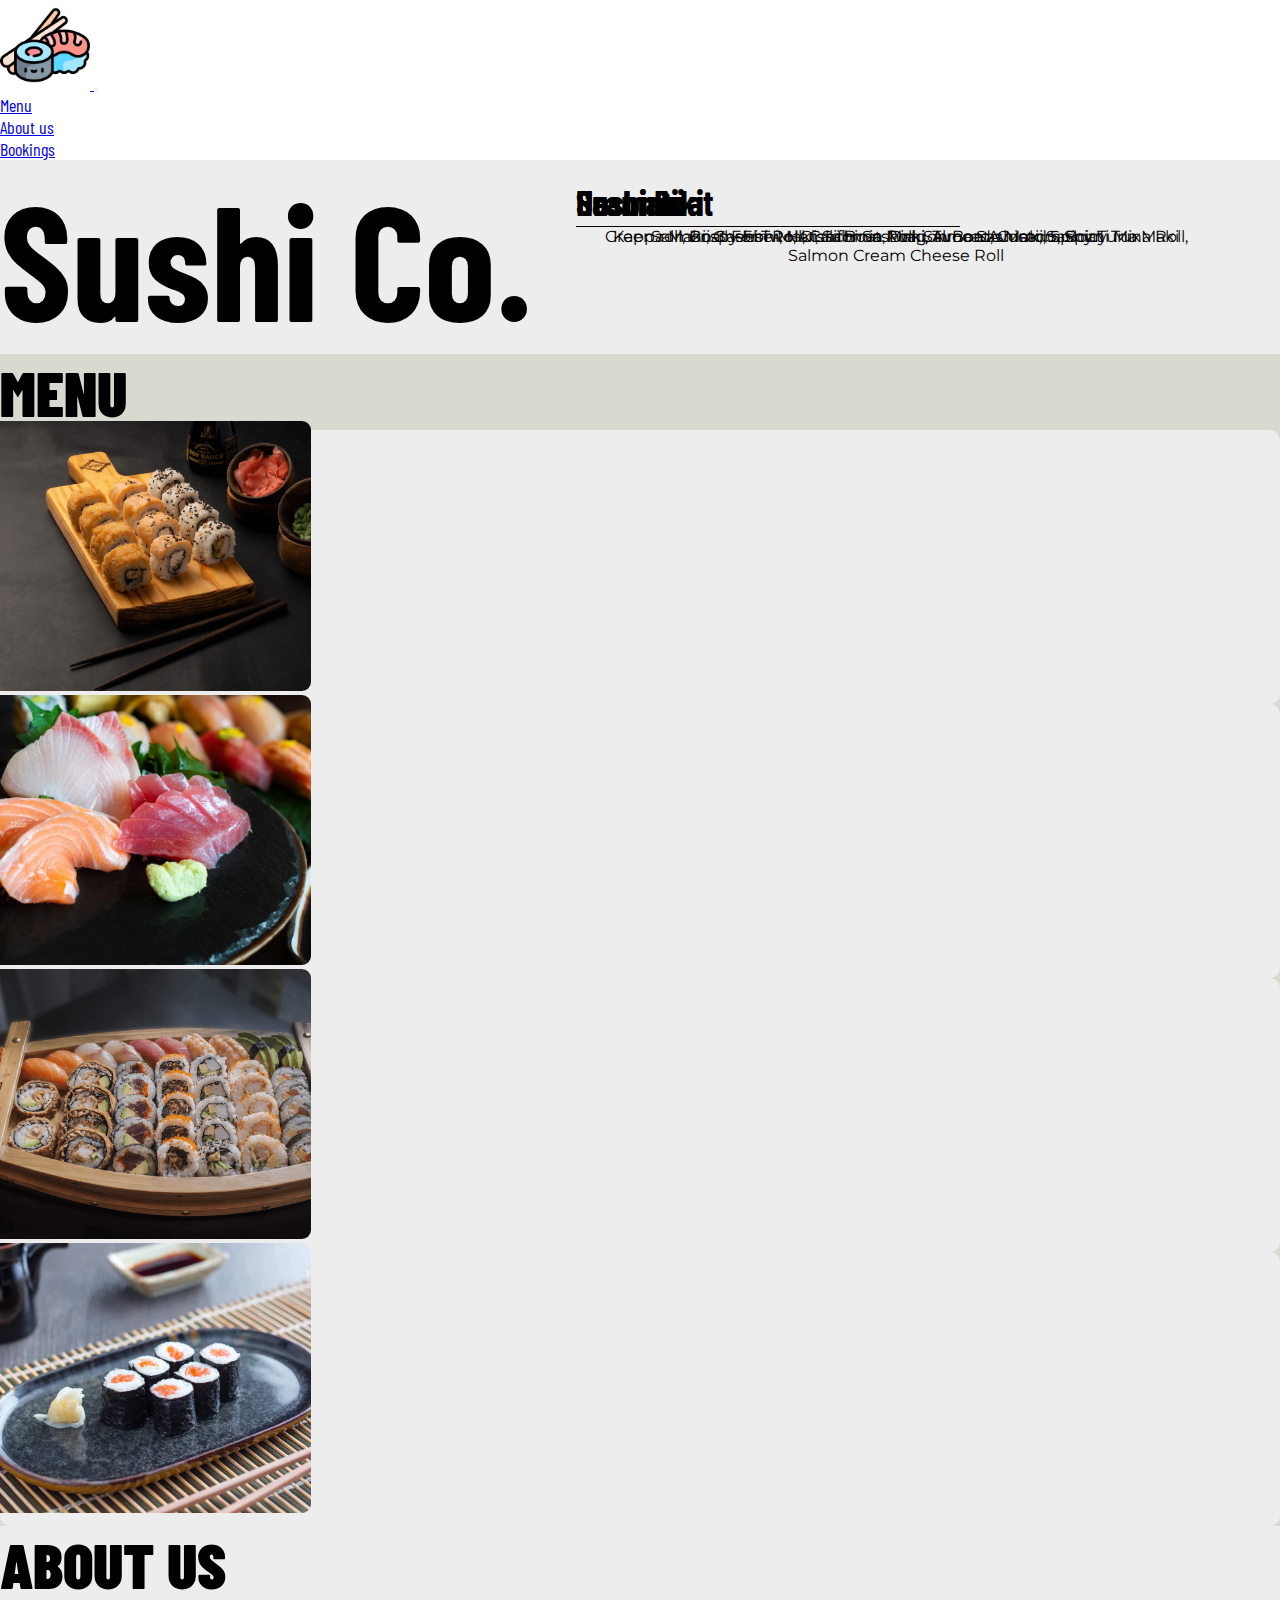
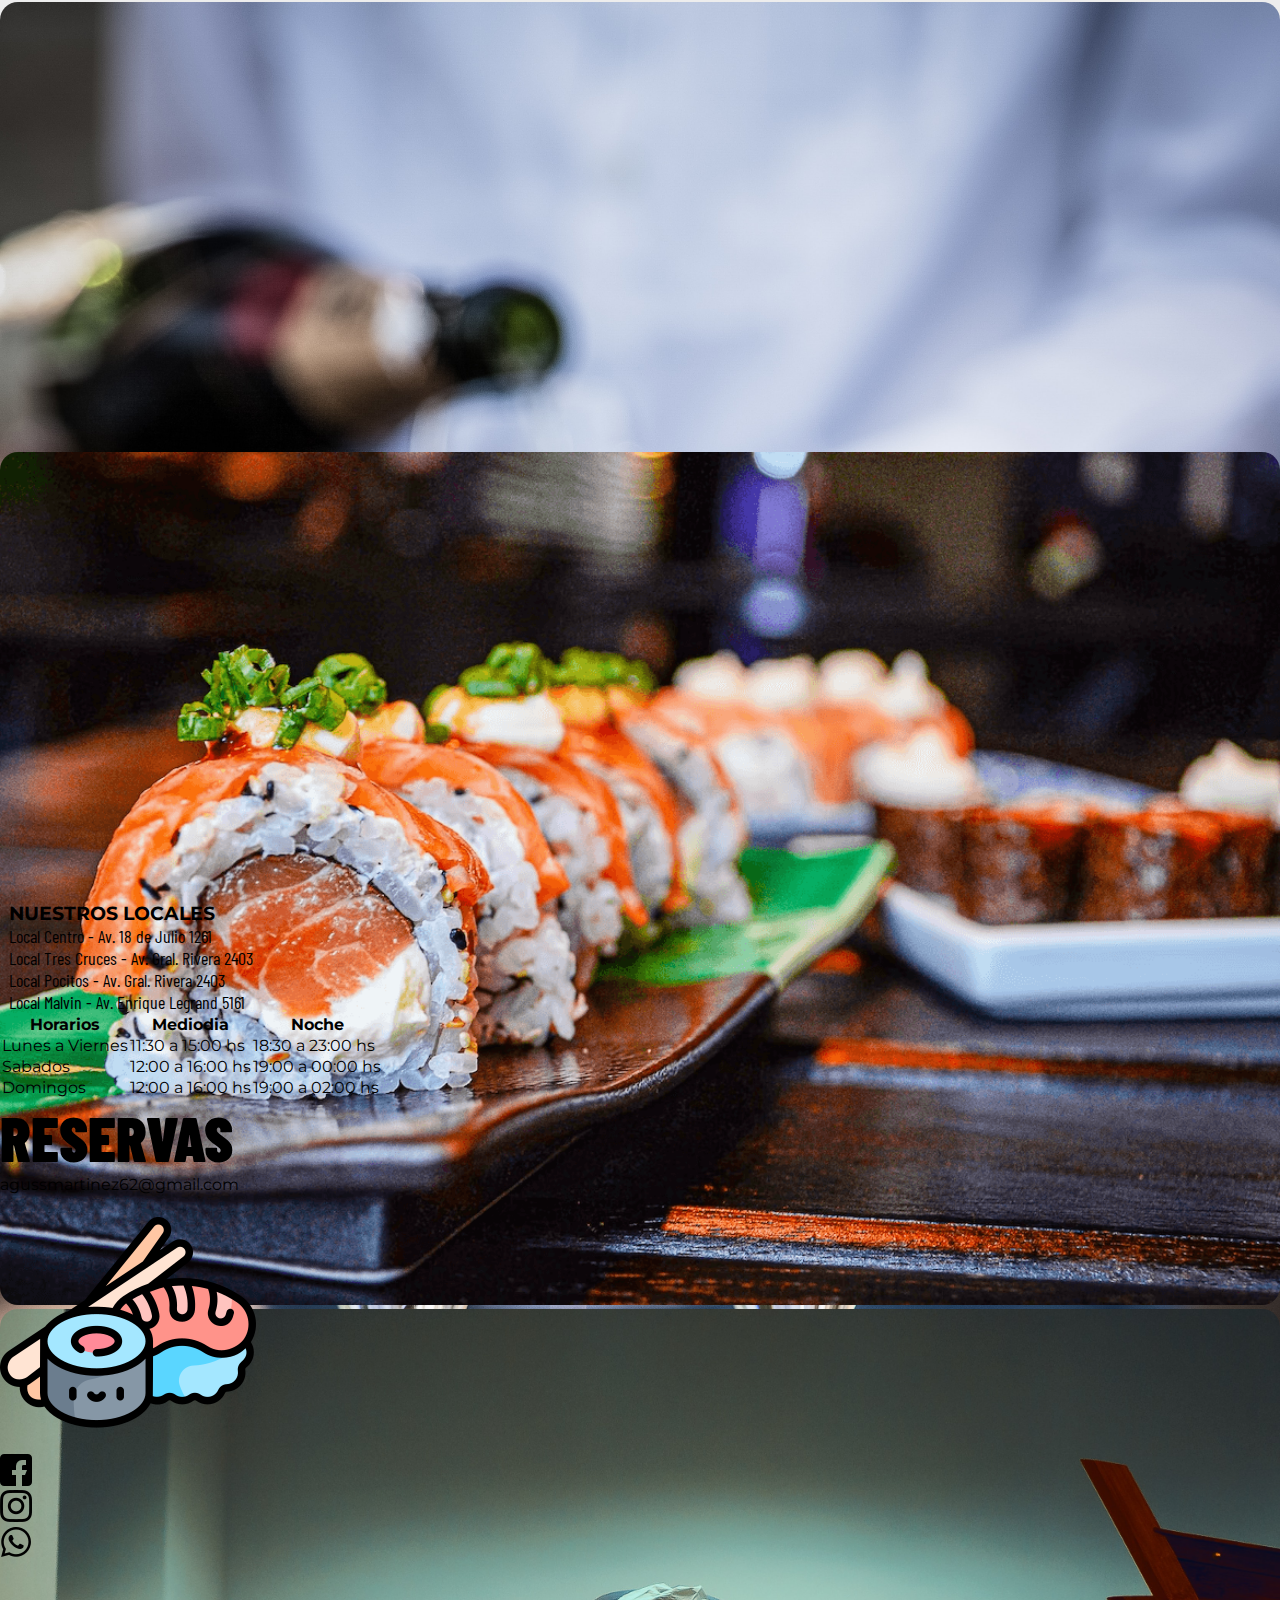
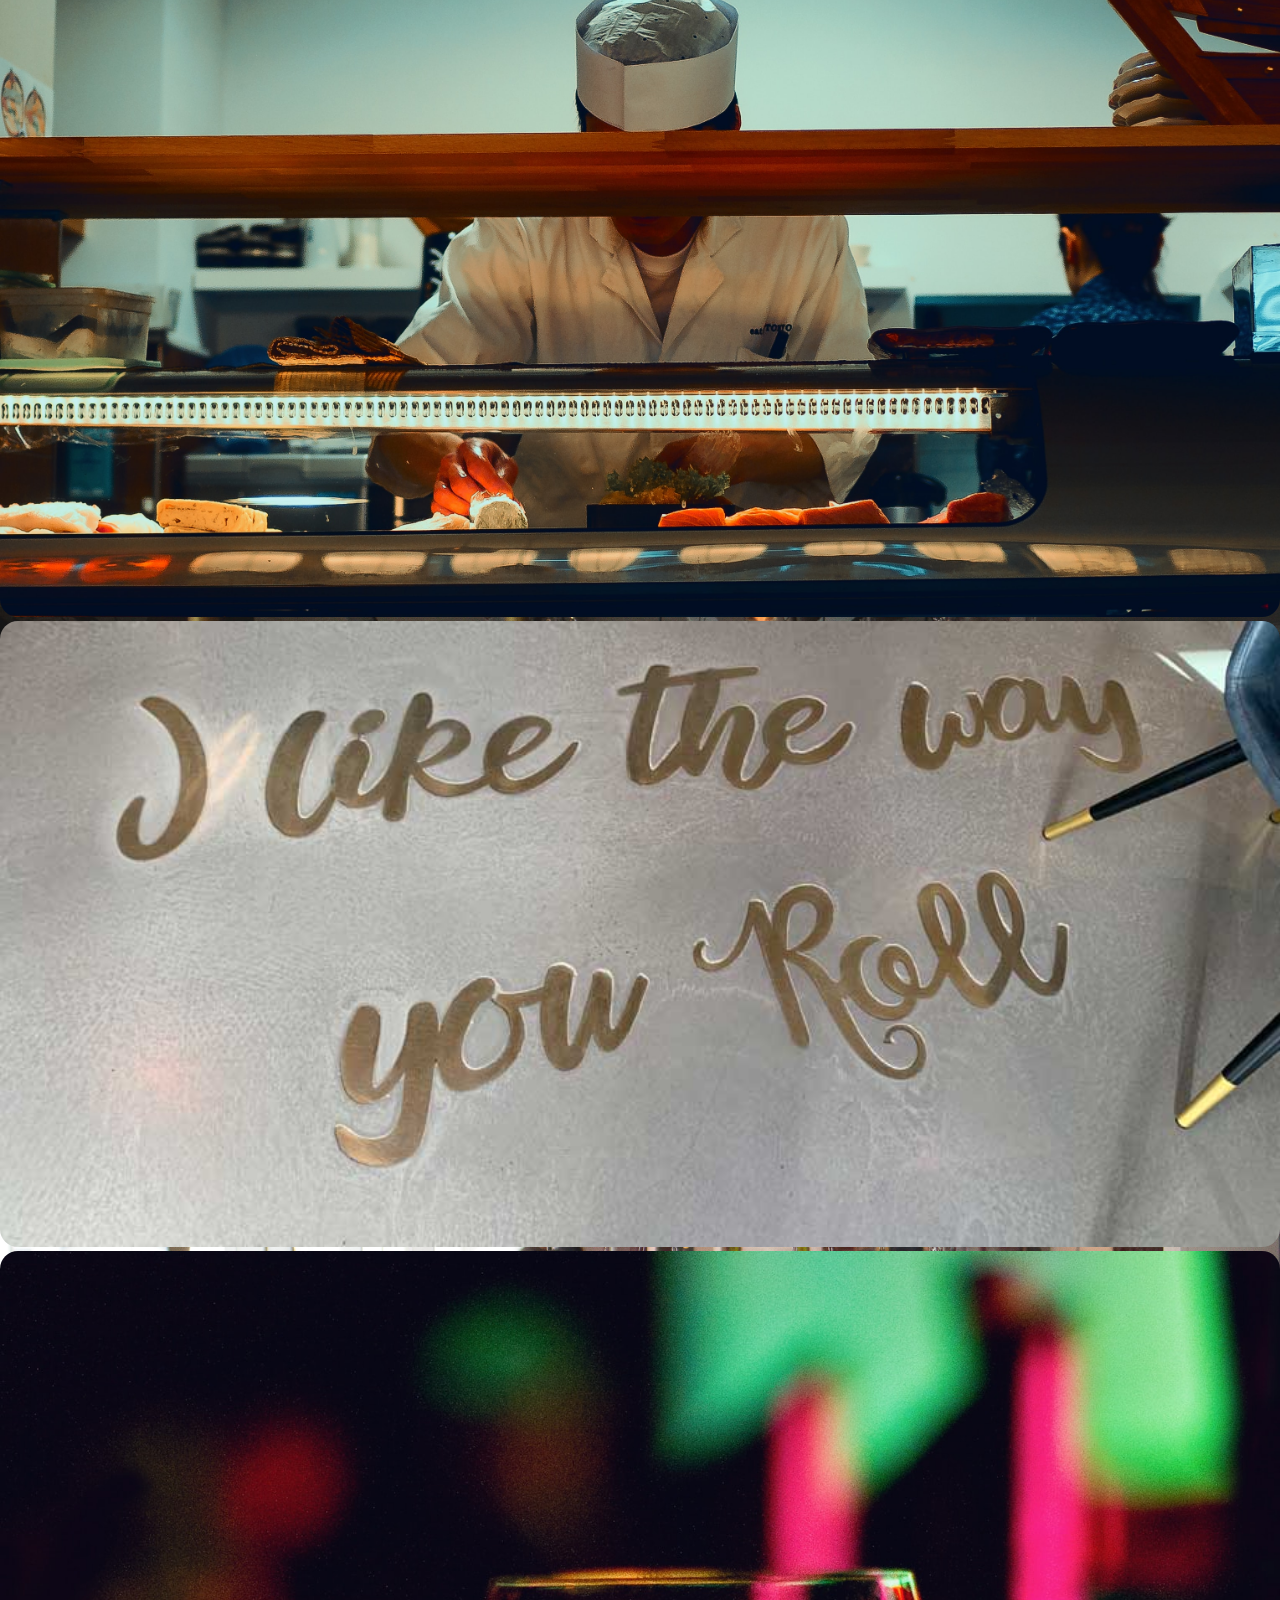
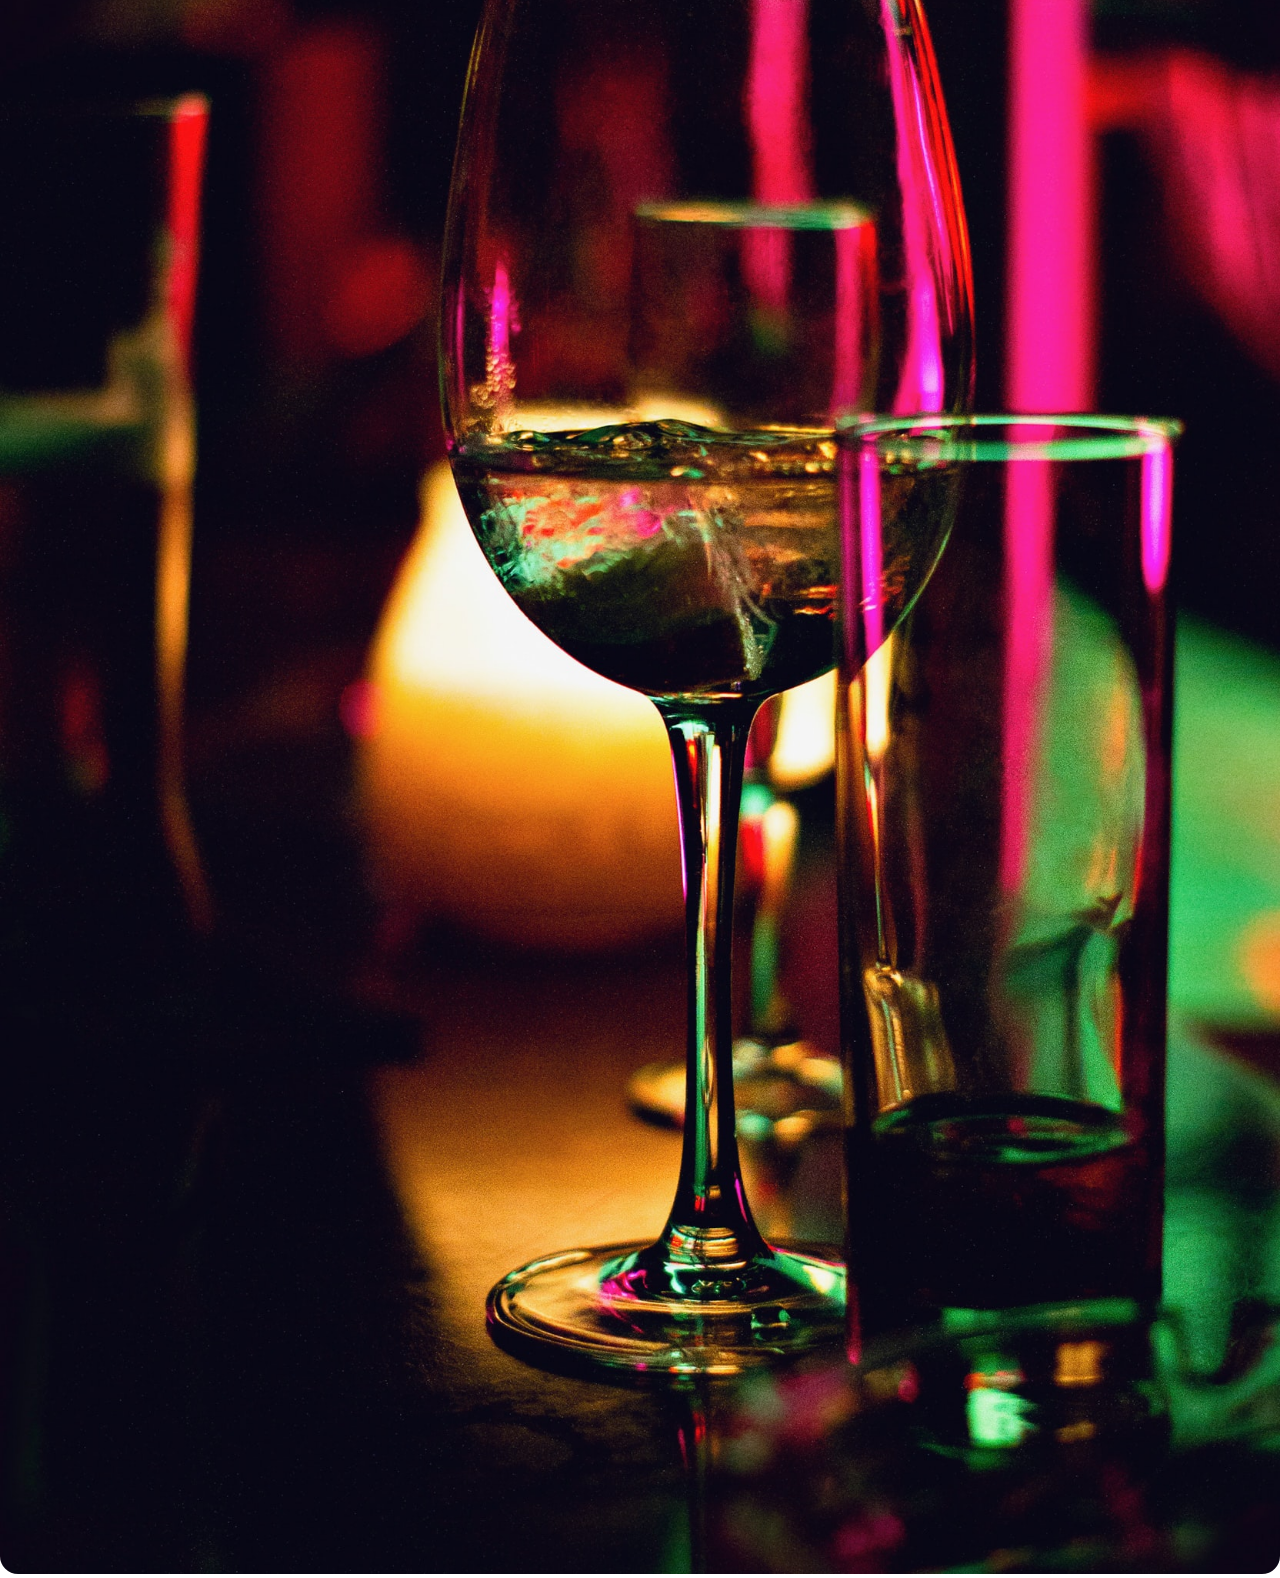
==== commit bad7188c: "termino about us y footer" ====
--- a/indexaux.html
+++ b/indexaux.html
@@ -19,7 +19,7 @@
 </head>
 <body class="d-flex flex-column h-100">
   <nav class="navbar navbar-expand-md pt-3 position-absolute w-100">
-    <div class="container w-75 px-5 bg-black rounded-5">
+    <div id="nav" class="container w-75 px-5 bg-black rounded-5">
         <a class="navbar-brand" href="index.html"><img src="./images/favicon.png" class="img-fluid" alt="image containing company logo" title="company logo"> </a>
         <button class="navbar-toggler bg-light" type="button" data-bs-toggle="collapse" data-bs-target="#navbarSupportedContent" aria-controls="navbarSupportedContent" aria-expanded="false" aria-label="Toggle navigation"><span class="navbar-toggler-icon"></span></button>
         <div class="collapse navbar-collapse" id="navbarSupportedContent">
@@ -37,11 +37,10 @@
     </div>
   </header>
   <section id="menu">
+    <h1 class="col text-center py-5">
+      MENU
+    </h1>
     <div class="container">
-        <h1 class="col text-center py-5">
-          MENU
-        </h1>
-
       <div class="row row-cols-1 row-cols-lg-2 mb-lg-4 flex-lg-nowrap gap-3">
         <article class="card col mb-4 mb-lg-0 d-inline-block p-0">
           <div class="producto-img float-start">
@@ -136,16 +135,77 @@
           </div>
         </div>
       </div>
-      <div class="row mt-5">
-
+      <div class="row my-5">
+        <div class="row">
+          <div id="nuestros-locales" class="col-12 col-lg-6 d-flex flex-column justify-content-between mb-sm-5 mb-lg-0 ms-sm-2 ms-lg-0">
+            <h3 class="fw-bolder">NUESTROS LOCALES</h3>
+            <ul class="list-unstyled mb-0">
+              <li class="fw-bolder">Local Centro - Av. 18 de Julio 1261</li>
+              <li class="fw-bolder">Local Tres Cruces - Av. Gral. Rivera 2403</li>
+              <li class="fw-bolder">Local Pocitos - Av. Gral. Rivera 2403</li>
+              <li class="fw-bolder">Local Malvin - Av. Enrique Legrand 5161</li>
+            </ul>
+          </div>
+          <div class="col-12 col-lg-6">
+            <table class="table table-striped">
+              <thead>
+                <tr>
+                  <th class="bg-black text-light"> Horarios</th>
+                  <th class="bg-black text-light fw-bolder">Mediodia</th>
+                  <th class="bg-black text-light fw-bolder">Noche</th>
+                </tr>
+              </thead>
+              <tbody>
+                <tr>
+                  <td class="bg-black text-light fw-bolder">Lunes a Viernes</td>
+                  <td class="">11:30 a 15:00 hs</td>
+                  <td class="">18:30 a 23:00 hs</td>
+                </tr>
+                <tr>
+                  <td class="bg-black text-light fw-bolder">Sabados</td>
+                  <td class="">12:00 a 16:00 hs</td>
+                  <td class="">19:00 a 00:00 hs</td>
+                </tr>
+                <tr>
+                  <td class="bg-black text-light fw-bolder">Domingos</td>
+                  <td class="">12:00 a 16:00 hs</td>
+                  <td class="">19:00 a 02:00 hs</td>
+                </tr>
+              </tbody>
+            </table>
+          </div>
+        </div>
       </div>
     </div>
   </section>
   <section id="bookings" class="">
-
+    <h1 class="col text-center py-5">
+      RESERVAS
+    </h1>
   </section>
   <footer id="footer" class="">
-
+    <div class="container">
+      <div class="row text-center d-flex mb-2">
+        <div class="col-sm-12 col-md-6 col-lg-4 d-flex flex-column justify-content-end align-items-center mt-sm-5 mt-lg-0">
+          <p class="fw-bolder">agussmartinez62@gmail.com</p>
+        </div>
+        <div class="d-none d-lg-flex justify-content-center align-items-end col-lg-4 h-100">
+          <a class="h-75" href="#nav">
+            <img class="h-100" src="./images/favicon.png" alt="Logo de la empresa" title="Logo de la empresa">
+          </a>
+        </div>
+        <div class="d-none d-md-flex col-md-6 col-lg-4 justify-content-center align-items-end">
+          <div class="m-2">
+            <img src="./images/facebook.png" alt="Logotipo de facebook">
+          </div>
+          <div class="m-2">
+            <img src="./images/instagram.png" alt="Logotipo de instagram">
+          </div>
+          <div class="m-2">
+            <img src="./images/whatsapp.png" alt="Logotipo de whatsapp">
+          </div>
+      </div>
+    </div>
   </footer>
   <script src="https://cdn.jsdelivr.net/npm/bootstrap@5.2.3/dist/js/bootstrap.bundle.min.js"></script>
 </body>
--- a/css/stylesaux.css
+++ b/css/stylesaux.css
@@ -15,12 +15,18 @@
   font-family: 'Montserrat', sans-serif;
 }
 
+li {
+  font-size: 2vh;
+}
+
+header h1 {
+  font-size: 10vh;
+  font-weight: bold;
+  color: black;
+}
+
 nav .img-fluid {
   height: 10vh;
-}
-
-header div {
-  background-color: #EDEDED;
 }
 
 #menu .img-fluid {
@@ -31,43 +37,42 @@
   left: -1vh;
 } 
 
-#aboutus, #footer {
+#aboutus, #footer, header div, #menu article {
   background-color: #EDEDED;
- }
+}
 
 #menu, #bookings {
   background-color: #D8D9CF;
- }
+}
 
- #menu h1, #aboutus h1 {
+section > h1 {
   font-size: 7vh;
   font-weight: 900;
- }
+}
 
- #menu article .producto-img {
+#menu article .producto-img {
   width: 45%;
   height: 100%;
- }
+}
 
- #menu article .producto-info {
+#menu article .producto-info {
   width: 50%;
- }
+}
 
- #menu article {
-  background-color: #EDEDED;
+#menu article {
   border-color: #EDEDED;
   border-radius: 10px;
- }
+}
 
- #menu .producto-info{
+#menu .producto-info{
   display: inline-block;
   position: absolute;
   top: 20%;
   right: 5%;
   text-align: center;
- }
- 
- .producto-info h2 {
+}
+
+.producto-info h2 {
   width: 60%;
   text-align: left;
   font-weight: bolder;
@@ -82,10 +87,6 @@
   width: 100%;
 }
 
-#aboutus .container > .row > .col-12 {
-  /* height: 50vh; */
-}
-
 .navbar .navbar-nav > li > a:hover{
   color: #FF8787 !important; 
 }
@@ -97,15 +98,8 @@
   background-position: center;
 }
 
-h1, li {
-  font-family: 'Barlow Condensed', sans-serif;
-  font-size: 2vh;
-}
-
-header h1 {
-  font-size: 10vh;
-  font-weight: bold;
-  color: black;
+#nuestros-locales {
+  border-left: 1vh solid black;
 }
 
 @media (min-width: 576px) {
@@ -139,6 +133,9 @@
   #aboutus .container > .row > .col-12 {
     height: 50vh;
   }
+  footer .container > .row {
+    height: 20vh;
+  }
 }
 
 @media (min-width: 1200px) {
